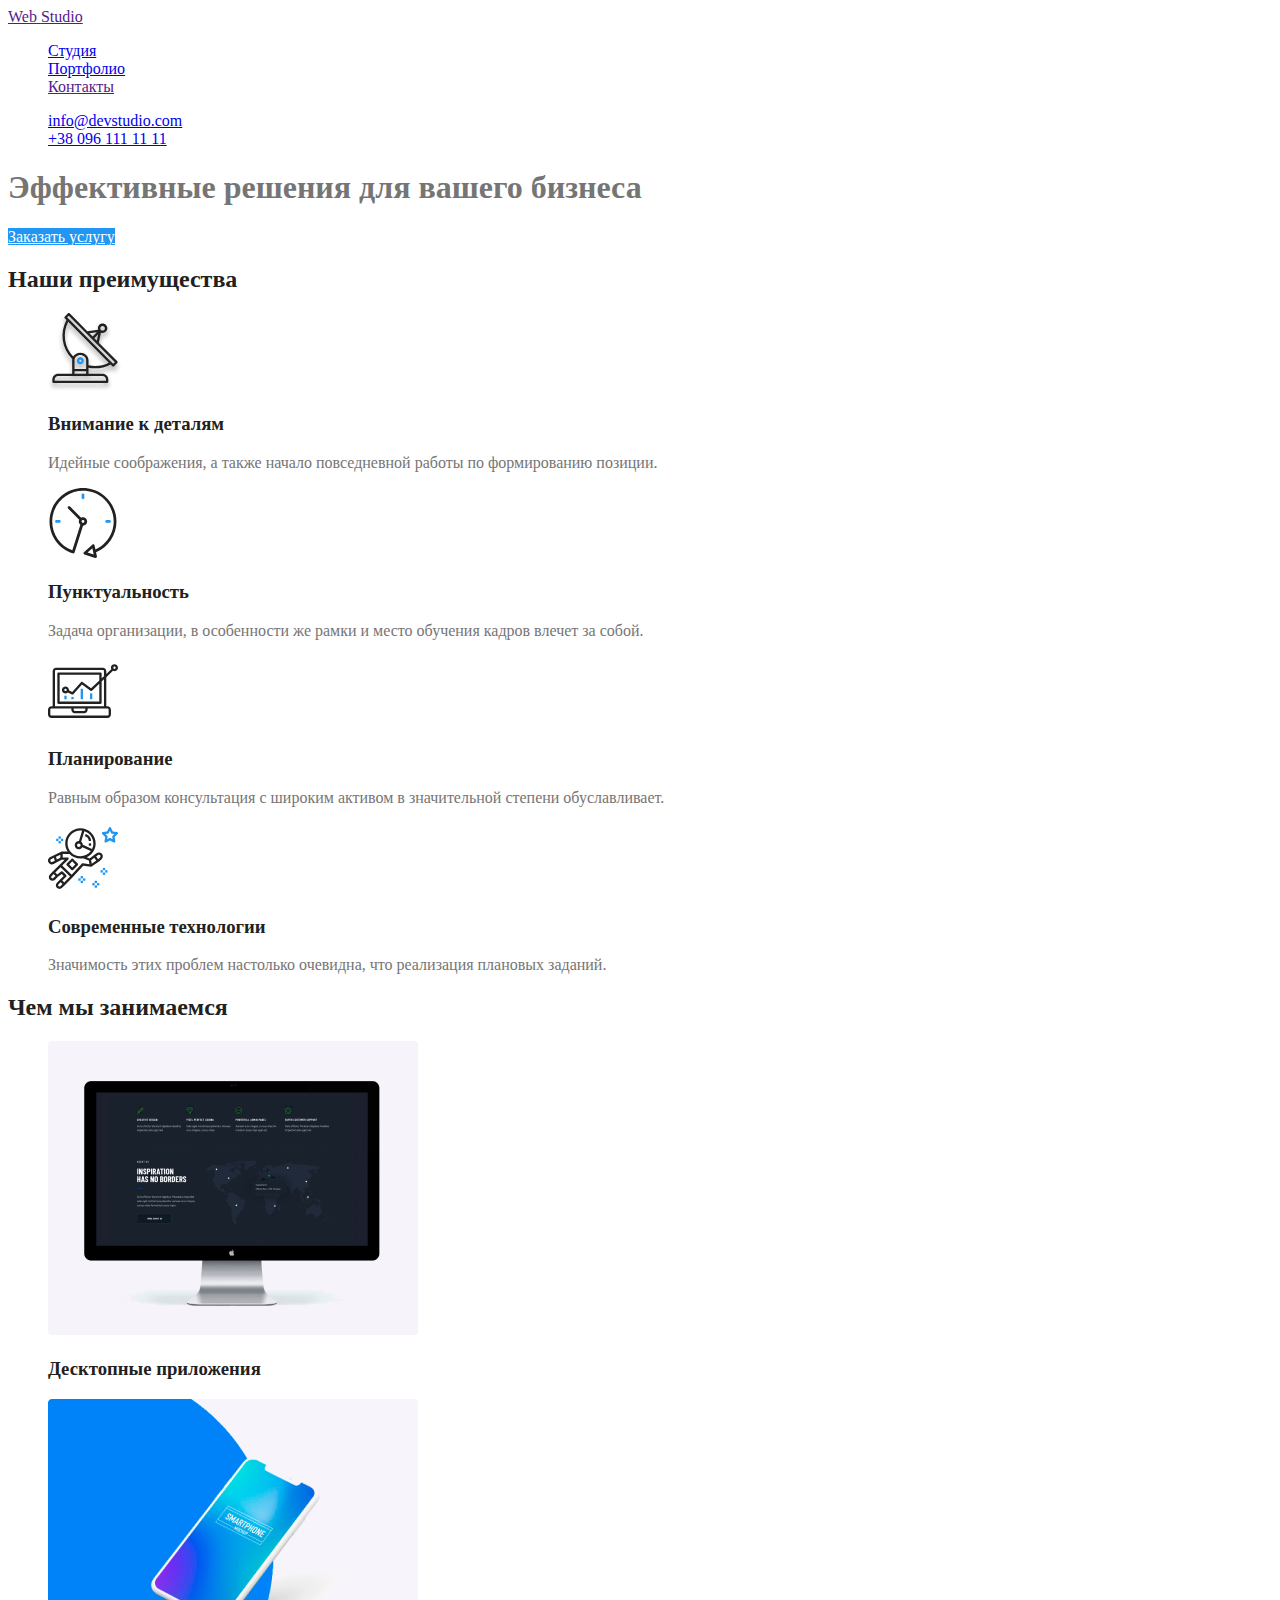
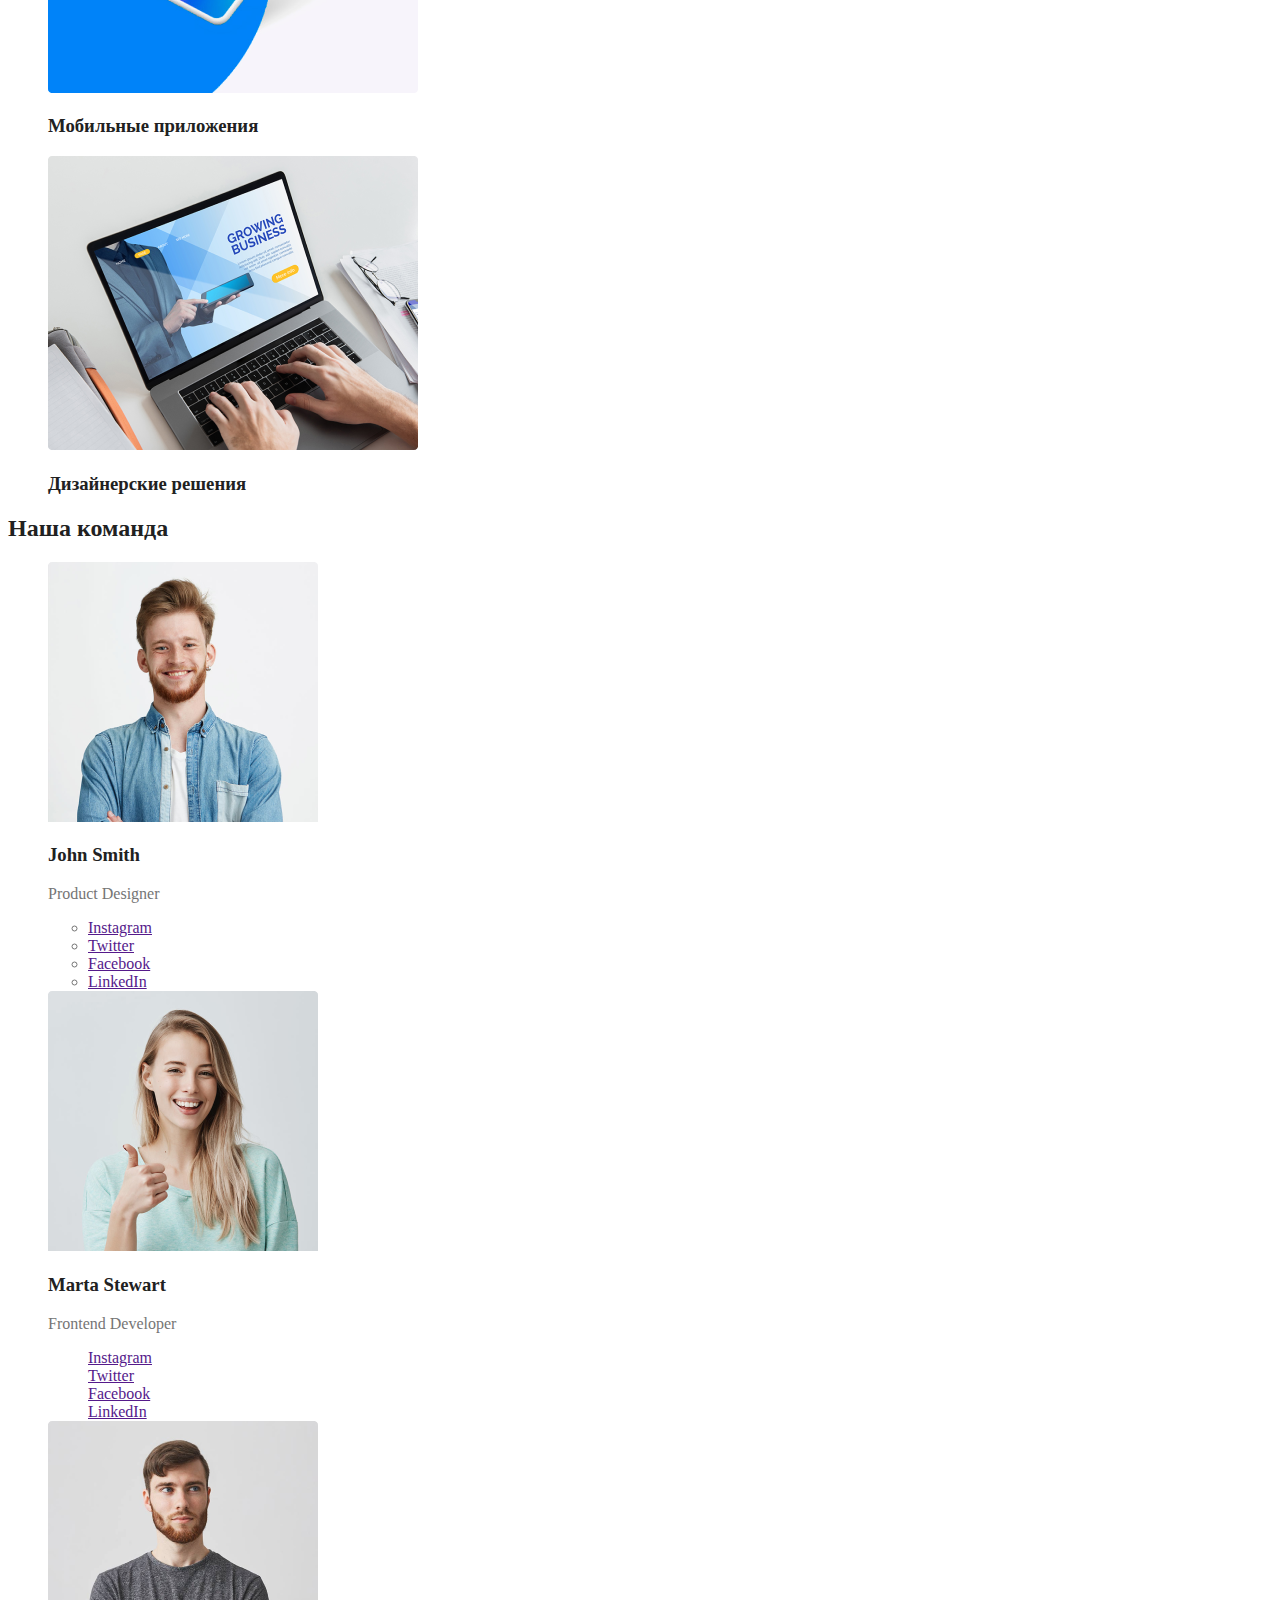
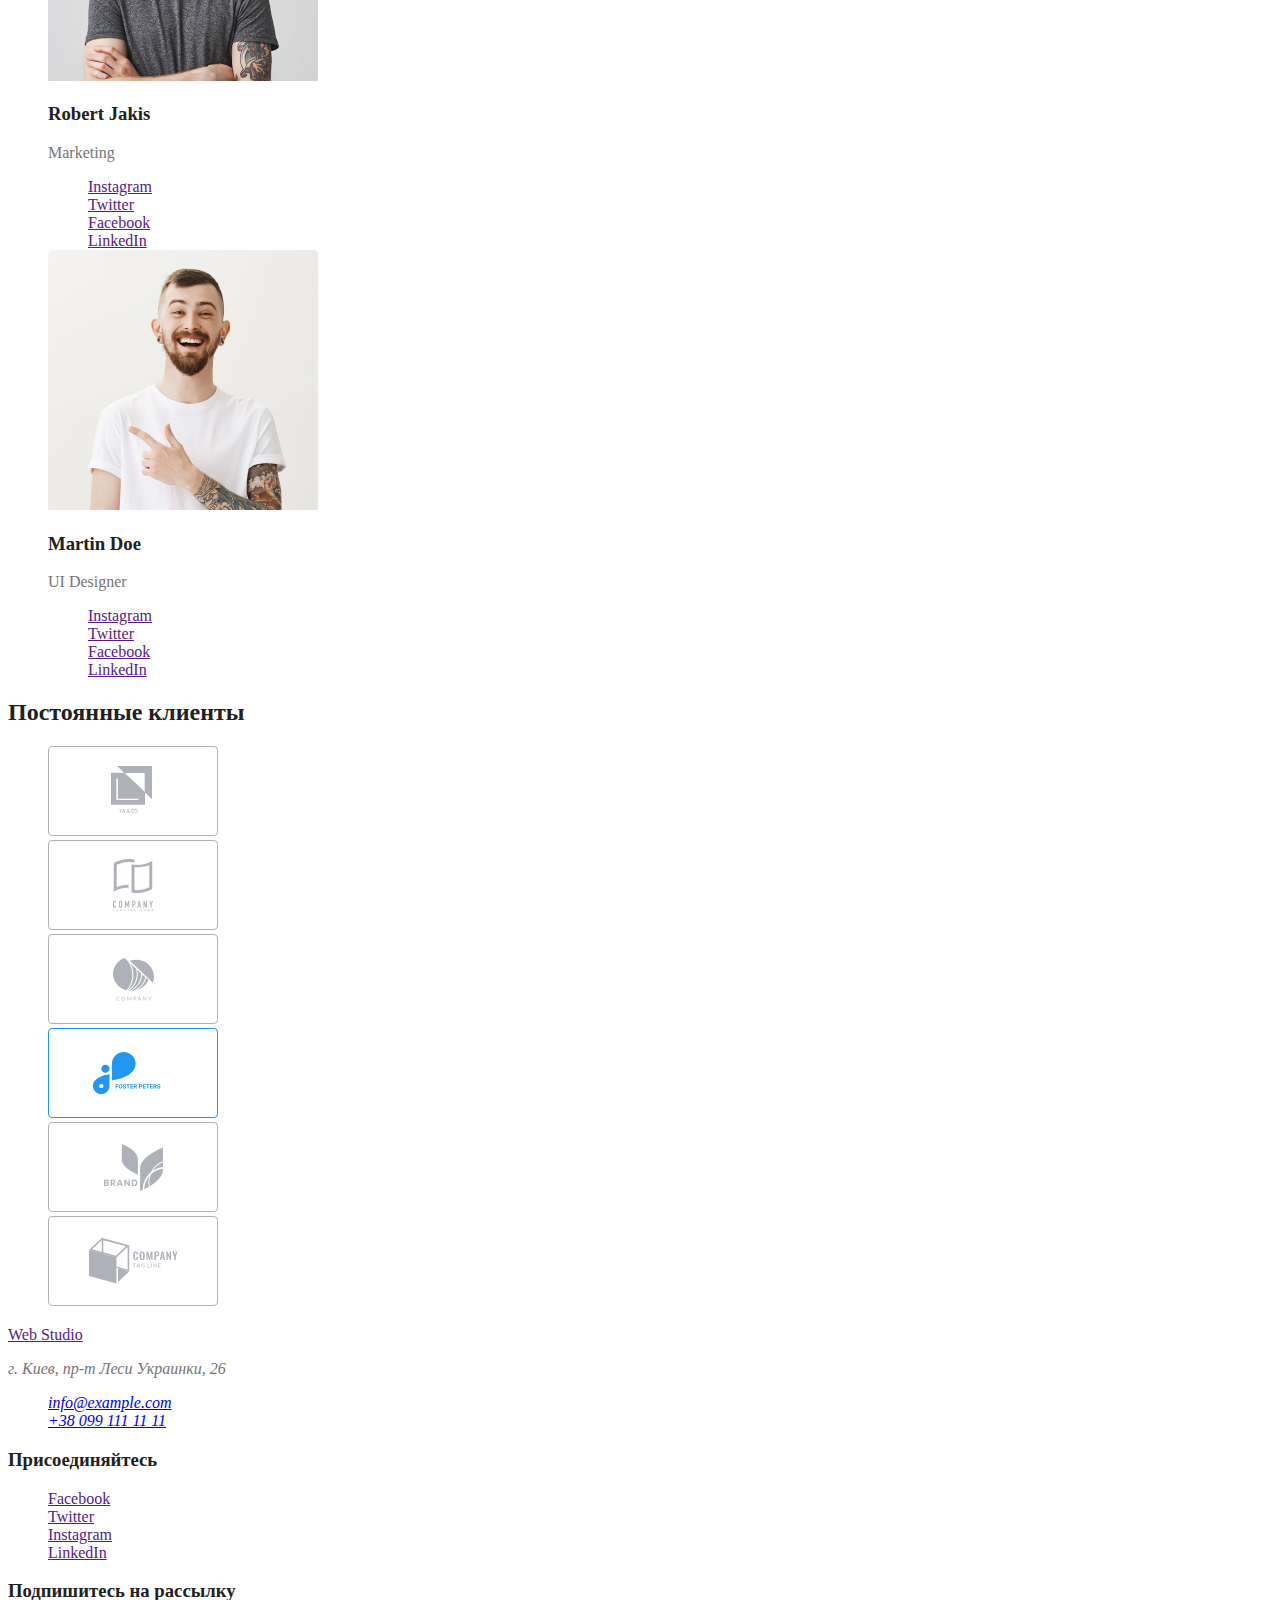
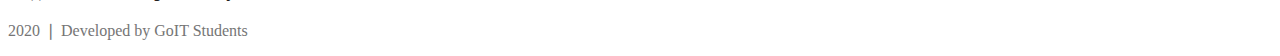
==== index.html @ 359885f5 "updated fonts file +bugs fixex" ====
<!DOCTYPE html>
<html lang="ru">
  <head>
    <meta charset="UTF-8" />
    <meta name="viewport" content="width=device-width, initial-scale=1.0" />
    <link
      href="https://fonts.googleapis.com/css2?family=Raleway:ital,wght@1,700&family=Roboto:wght@400;500;700;900&display=swap"
      rel="stylesheet"
    />
    <link rel="stylesheet" href="styles/styles.css" />
    <title>Web Studio</title>
  </head>
  <body>
    <header class="header">
      <nav>
        <a class="logo" href=""
          ><span class="logo-web">Web</span>
          <span class="logo-studio">Studio</span>
        </a>

        <ul class="site-nav list">
          <li>
            <a href="./index.html">Студия</a>
          </li>
          <li>
            <a href="./portfolio.html">Портфолио</a>
          </li>
          <li>
            <a href="">Контакты</a>
          </li>
        </ul>

        <ul class="contacts-nav list">
          <li><a href="mailto:info@devstudio.com">info@devstudio.com</a></li>
          <li><a href="tel:+380961111111">+38 096 111 11 11</a></li>
        </ul>
      </nav>
    </header>
    <main>
      <section class="hero">
        <h1 class="hero-title">Эффективные решения для вашего бизнеса</h1>
        <a class="button" href="">Заказать услугу</a>
      </section>
      <section class="section">
        <h2 class="section-title">Наши преимущества</h2>

        <ul class="list">
          <li>
            <a href=""><img src="./images/antenna1.svg" alt="Антенна" /></a>
            <h3 class="title">Внимание к деталям</h3>
            <p>
              Идейные соображения, а также начало повседневной работы по
              формированию позиции.
            </p>
          </li>
          <li>
            <a href=""><img src="./images/clock1.svg" alt="Часы" /></a>
            <h3 class="title">Пунктуальность</h3>
            <p>
              Задача организации, в особенности же рамки и место обучения кадров
              влечет за собой.
            </p>
          </li>
          <li>
            <a href=""><img src="./images/diagram.svg" alt="Диаграмма" /></a>
            <h3 class="title">Планирование</h3>
            <p>
              Равным образом консультация с широким активом в значительной
              степени обуславливает.
            </p>
          </li>
          <li>
            <a href=""><img src="./images/astronaut1.svg" alt="Вектор" /></a>
            <h3 class="title">Современные технологии</h3>
            <p>
              Значимость этих проблем настолько очевидна, что реализация
              плановых заданий.
            </p>
          </li>
        </ul>
      </section>
      <section class="section">
        <h2 class="section-title">Чем мы занимаемся</h2>
        <ul class="list">
          <li>
            <a href=""
              ><img
                width="370"
                height="294"
                src="./images/desktop.png"
                alt="Десктопные приложения"
            /></a>
            <h3 class="title">Десктопные приложения</h3>
          </li>
          <li>
            <a href=""
              ><img
                width="370"
                height="294"
                src="./images/mobile.png"
                alt="Мобильные приложения"
            /></a>
            <h3 class="title">Мобильные приложения</h3>
          </li>
          <li>
            <a href=""
              ><img
                width="370"
                height="294"
                src="./images/design-solutions.png"
                alt="Дизайнерские решения"
            /></a>
            <h3 class="title">Дизайнерские решения</h3>
          </li>
        </ul>
      </section>
      <section class="section">
        <h2 class="section-title">Наша команда</h2>
        <ul class="list">
          <li>
            <a href=""
              ><img
                width="270"
                height="260"
                src="./images/designer.png"
                alt="product designer"
            /></a>
            <h3 class="title">John Smith</h3>
            <p>Product Designer</p>
            <ul>
              <li><a href="">Instagram</a></li>
              <li><a href="">Twitter</a></li>
              <li><a href="">Facebook</a></li>
              <li><a href="">LinkedIn</a></li>
            </ul>
          </li>
          <li>
            <a href=""
              ><img
                width="270"
                height="260"
                src="./images/fe-developer.png"
                alt="Frontend Developer"
            /></a>
            <h3 class="title">Marta Stewart</h3>
            <p>Frontend Developer</p>
            <ul class="list">
              <li><a href="">Instagram</a></li>
              <li><a href="">Twitter</a></li>
              <li><a href="">Facebook</a></li>
              <li><a href="">LinkedIn</a></li>
            </ul>
          </li>
          <li>
            <a href=""
              ><img
                width="270"
                height="260"
                src="./images/marketer.png"
                alt="marketer"
            /></a>
            <h3 class="title">Robert Jakis</h3>
            <p>Marketing</p>
            <ul class="list">
              <li><a href="">Instagram</a></li>
              <li><a href="">Twitter</a></li>
              <li><a href="">Facebook</a></li>
              <li><a href="">LinkedIn</a></li>
            </ul>
          </li>
          <li>
            <a href=""
              ><img
                width="270"
                height="260"
                src="./images/ui-designer.png"
                alt="product designer"
            /></a>
            <h3 class="title">Martin Doe</h3>
            <p>UI Designer</p>
            <ul class="list">
              <li><a href="">Instagram</a></li>
              <li><a href="">Twitter</a></li>
              <li><a href="">Facebook</a></li>
              <li><a href="">LinkedIn</a></li>
            </ul>
          </li>
        </ul>
      </section>
      <section class="section">
        <h2 class="section-title">Постоянные клиенты</h2>
        <ul class="list">
          <li>
            <a href=""
              ><img src="./images/Client1.svg" alt="Логотип компании"
            /></a>
          </li>
          <li>
            <a href=""
              ><img src="./images/Client2.svg" alt="Логотип компании"
            /></a>
          </li>
          <li>
            <a href=""
              ><img src="./images/Client3.svg" alt="Логотип компании"
            /></a>
          </li>
          <li>
            <a href=""
              ><img src="./images/Client4.svg" alt="Логотип компании"
            /></a>
          </li>
          <li>
            <a href=""
              ><img src="./images/Client5.svg" alt="Логотип компании"
            /></a>
          </li>
          <li>
            <a href=""
              ><img src="./images/Client6.svg" alt="Логотип компании"
            /></a>
          </li>
        </ul>
      </section>
    </main>
    <footer>
      <div>
        <a class="logo" href=""
          ><span class="logo-web">Web</span>
          <span class="logo-studio">Studio</span>
        </a>

        <address>
          <p>г. Киев, пр-т Леси Украинки, 26</p>
          <ul class="contacts-nav list">
            <li><a href="mailto:info@example.com">info@example.com</a></li>
            <li><a href="tel:+380991111111">+38 099 111 11 11</a></li>
          </ul>
        </address>
      </div>
      <div>
        <h3 class="title">Присоединяйтесь</h3>
        <ul class="list site-nav">
          <li><a href="" aria-label="Ссылка на Facebook">Facebook</a></li>
          <li><a href="" aria-label="Ссылка на Twitter">Twitter</a></li>
          <li><a href="" aria-label="Ссылка на Instagram">Instagram</a></li>
          <li><a href="" aria-label="Ссылка на LinkedIn">LinkedIn</a></li>
        </ul>
      </div>
      <div>
        <h3 class="title">Подпишитесь на рассылку</h3>
      </div>
      <p class="signature">
        2020 &#10072; Developed by GoIT Students
      </p>
    </footer>
  </body>
</html>
---- styles/styles.css ----
:root {
  --primary-text-color: rgba(117, 117, 117);
  --title-text-color: rgb(33, 33, 33);
  --accent-color: #2196f3;
  --primary-white-color: #ffffff;
}

body {
  background-color: var(--primary-white-color);
  color: var(--primary-text-color);
}

.list {
  list-style: none;
}

.section-title {
  color: var(--title-text-color);
}

.title {
  color: var(--title-text-color);
}

.button {
  color: var(--primary-white-color);
  background-color: var(--accent-color);
}

.site-nav a:hover,
a:focus {
  color: var(--accent-color);
}

.contacts-nav a:hover,
a:focus {
  color: var(--accent-color);
}

button:hover,
:focus {
  color: var(--accent-color);
}
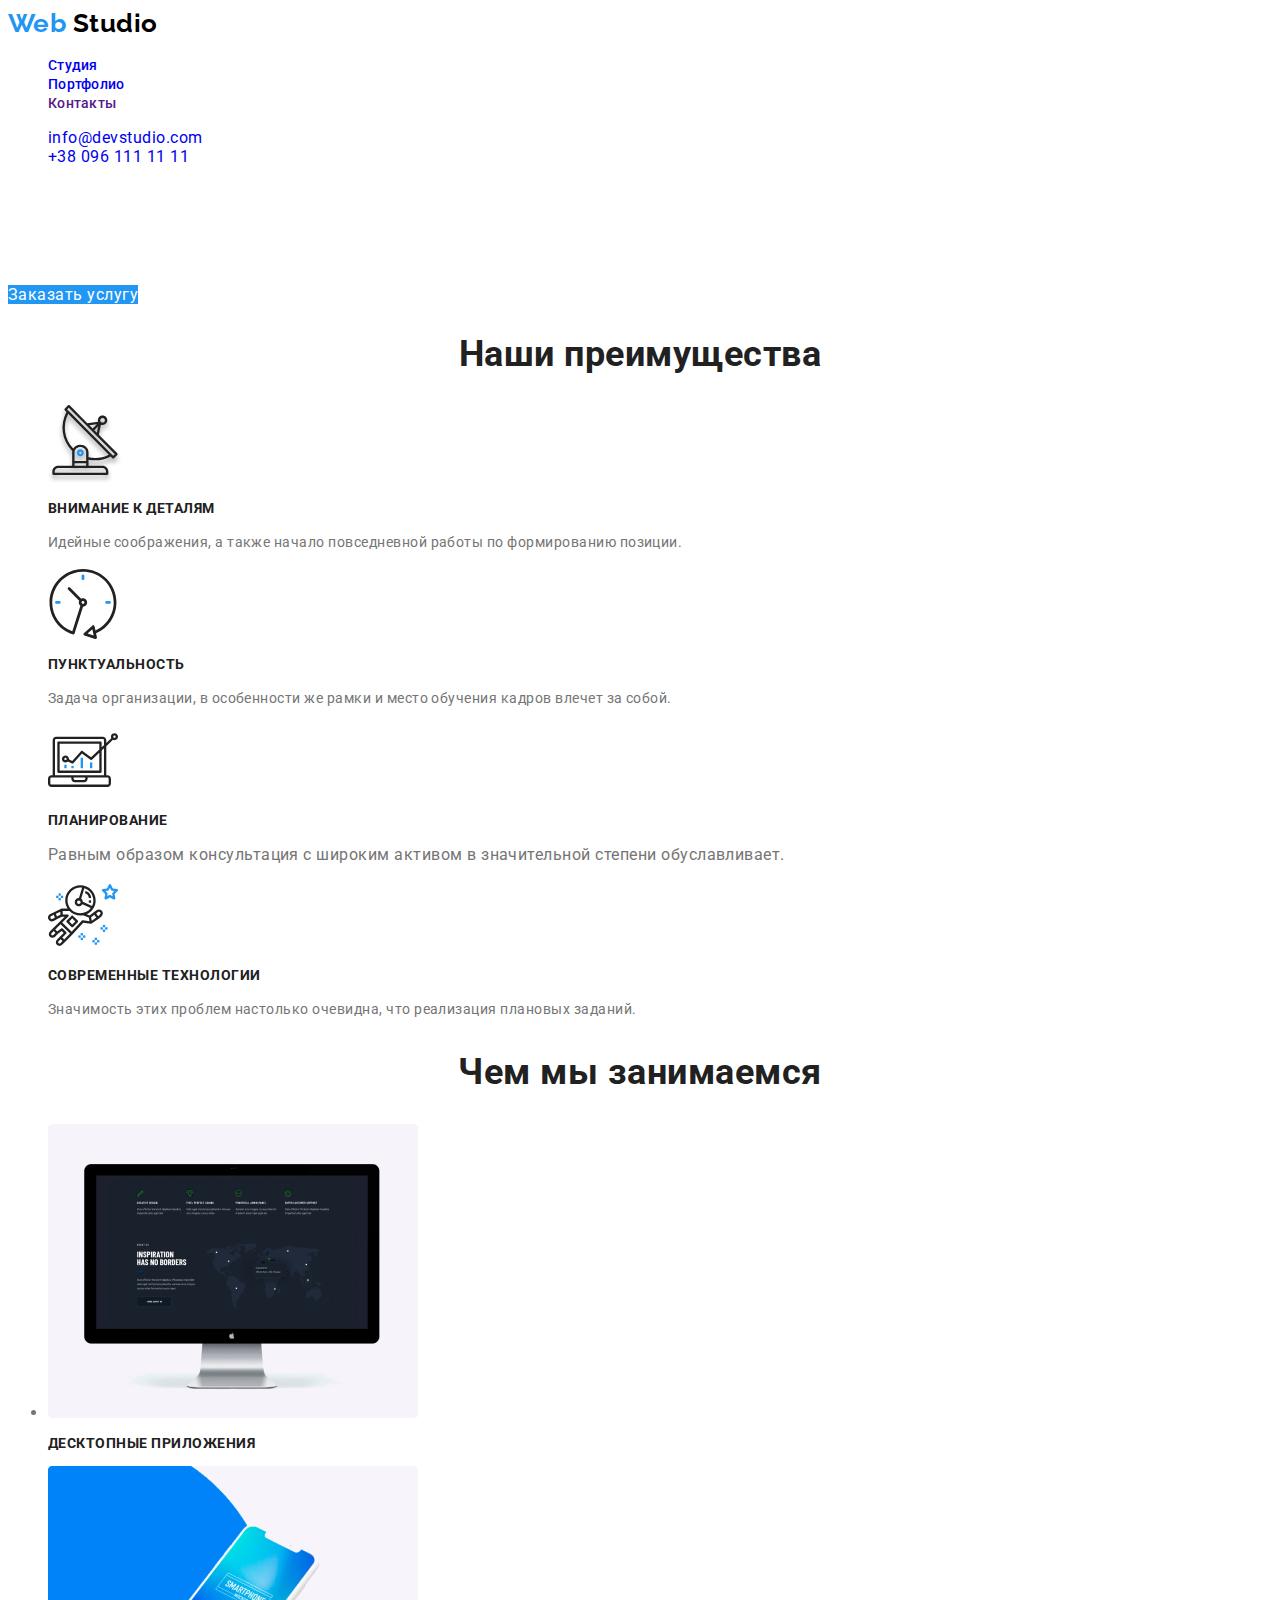
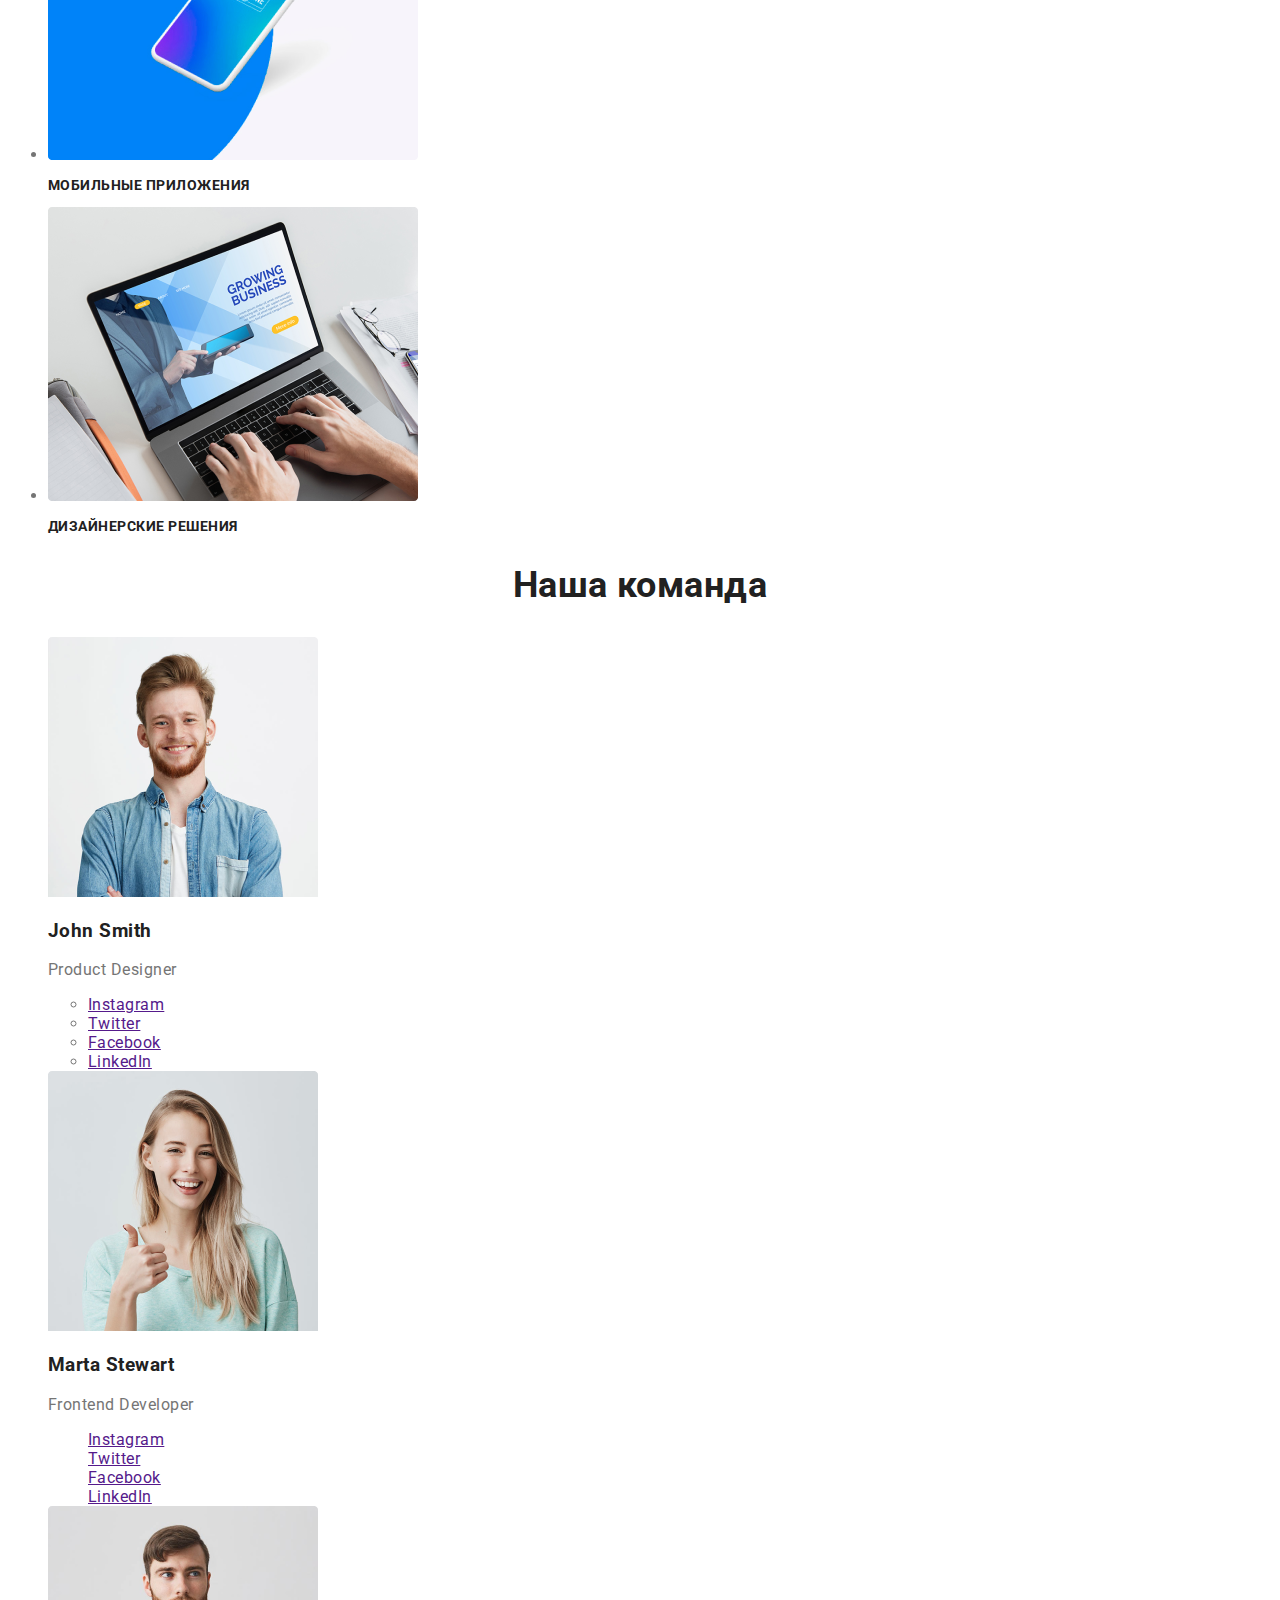
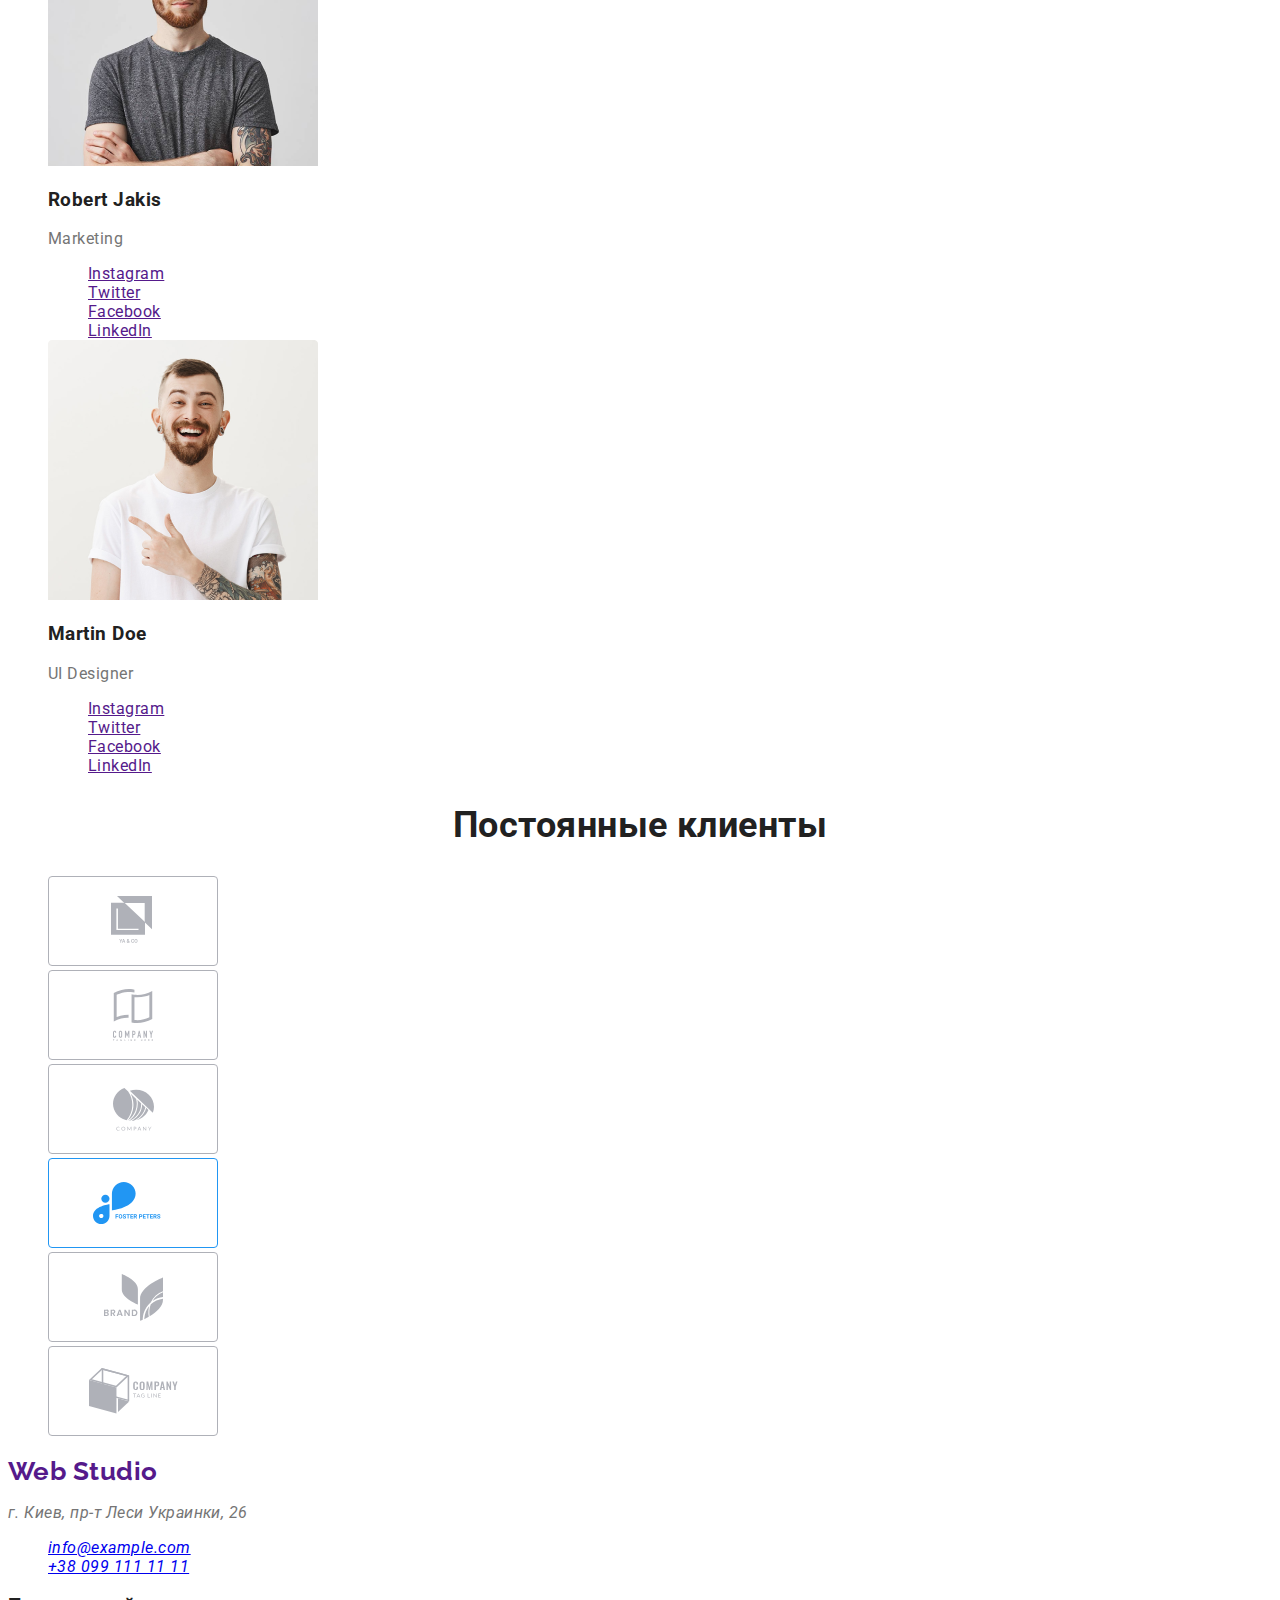
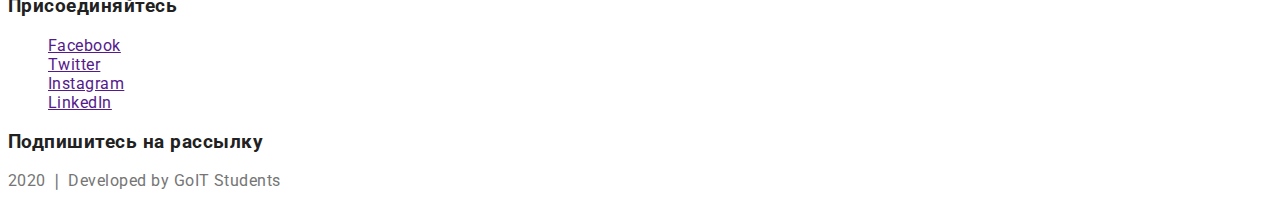
==== commit 04759bc1: "some fixes" ====
--- a/index.html
+++ b/index.html
@@ -14,41 +14,49 @@
     <header class="header">
       <nav>
         <a class="logo" href=""
-          ><span class="logo-web">Web</span>
-          <span class="logo-studio">Studio</span>
+          ><span class="logo header-web">Web</span>
+          <span class="logo header-studio">Studio</span>
         </a>
 
         <ul class="site-nav list">
           <li>
-            <a href="./index.html">Студия</a>
-          </li>
-          <li>
-            <a href="./portfolio.html">Портфолио</a>
-          </li>
-          <li>
-            <a href="">Контакты</a>
+            <a href="./index.html" class="link">Студия</a>
+          </li>
+          <li>
+            <a href="./portfolio.html" class="link">Портфолио</a>
+          </li>
+          <li>
+            <a href="" class="link">Контакты</a>
           </li>
         </ul>
 
         <ul class="contacts-nav list">
-          <li><a href="mailto:info@devstudio.com">info@devstudio.com</a></li>
-          <li><a href="tel:+380961111111">+38 096 111 11 11</a></li>
+          <li>
+            <a href="mailto:info@devstudio.com" class="link"
+              >info@devstudio.com</a
+            >
+          </li>
+          <li>
+            <a href="tel:+380961111111" class="link">+38 096 111 11 11</a>
+          </li>
         </ul>
       </nav>
     </header>
     <main>
       <section class="hero">
-        <h1 class="hero-title">Эффективные решения для вашего бизнеса</h1>
+        <h1 class="hero-title">
+          Эффективные решения для вашего бизнеса
+        </h1>
         <a class="button" href="">Заказать услугу</a>
       </section>
       <section class="section">
         <h2 class="section-title">Наши преимущества</h2>
 
-        <ul class="list">
+        <ul class="feature-list list">
           <li>
             <a href=""><img src="./images/antenna1.svg" alt="Антенна" /></a>
             <h3 class="title">Внимание к деталям</h3>
-            <p>
+            <p class="text">
               Идейные соображения, а также начало повседневной работы по
               формированию позиции.
             </p>
@@ -56,7 +64,7 @@
           <li>
             <a href=""><img src="./images/clock1.svg" alt="Часы" /></a>
             <h3 class="title">Пунктуальность</h3>
-            <p>
+            <p class="text">
               Задача организации, в особенности же рамки и место обучения кадров
               влечет за собой.
             </p>
@@ -72,7 +80,7 @@
           <li>
             <a href=""><img src="./images/astronaut1.svg" alt="Вектор" /></a>
             <h3 class="title">Современные технологии</h3>
-            <p>
+            <p class="text">
               Значимость этих проблем настолько очевидна, что реализация
               плановых заданий.
             </p>
@@ -81,9 +89,9 @@
       </section>
       <section class="section">
         <h2 class="section-title">Чем мы занимаемся</h2>
-        <ul class="list">
-          <li>
-            <a href=""
+        <ul class="wedo-list">
+          <li>
+            <a href="" class="link"
               ><img
                 width="370"
                 height="294"
@@ -93,7 +101,7 @@
             <h3 class="title">Десктопные приложения</h3>
           </li>
           <li>
-            <a href=""
+            <a href="" class="link"
               ><img
                 width="370"
                 height="294"
@@ -103,7 +111,7 @@
             <h3 class="title">Мобильные приложения</h3>
           </li>
           <li>
-            <a href=""
+            <a href="" class="link"
               ><img
                 width="370"
                 height="294"
@@ -118,7 +126,7 @@
         <h2 class="section-title">Наша команда</h2>
         <ul class="list">
           <li>
-            <a href=""
+            <a href="" class="link"
               ><img
                 width="270"
                 height="260"
@@ -128,10 +136,10 @@
             <h3 class="title">John Smith</h3>
             <p>Product Designer</p>
             <ul>
-              <li><a href="">Instagram</a></li>
-              <li><a href="">Twitter</a></li>
-              <li><a href="">Facebook</a></li>
-              <li><a href="">LinkedIn</a></li>
+              <li><a href="" class="link">Instagram</a></li>
+              <li><a href="" class="link">Twitter</a></li>
+              <li><a href="" class="link">Facebook</a></li>
+              <li><a href="" class="link">LinkedIn</a></li>
             </ul>
           </li>
           <li>
@@ -145,10 +153,10 @@
             <h3 class="title">Marta Stewart</h3>
             <p>Frontend Developer</p>
             <ul class="list">
-              <li><a href="">Instagram</a></li>
-              <li><a href="">Twitter</a></li>
-              <li><a href="">Facebook</a></li>
-              <li><a href="">LinkedIn</a></li>
+              <li><a href="" class="link">Instagram</a></li>
+              <li><a href="" class="link">Twitter</a></li>
+              <li><a href="" class="link">Facebook</a></li>
+              <li><a href="" class="link">LinkedIn</a></li>
             </ul>
           </li>
           <li>
@@ -162,10 +170,10 @@
             <h3 class="title">Robert Jakis</h3>
             <p>Marketing</p>
             <ul class="list">
-              <li><a href="">Instagram</a></li>
-              <li><a href="">Twitter</a></li>
-              <li><a href="">Facebook</a></li>
-              <li><a href="">LinkedIn</a></li>
+              <li><a href="" class="link">Instagram</a></li>
+              <li><a href="" class="link">Twitter</a></li>
+              <li><a href="" class="link">Facebook</a></li>
+              <li><a href="" class="link">LinkedIn</a></li>
             </ul>
           </li>
           <li>
@@ -179,10 +187,10 @@
             <h3 class="title">Martin Doe</h3>
             <p>UI Designer</p>
             <ul class="list">
-              <li><a href="">Instagram</a></li>
-              <li><a href="">Twitter</a></li>
-              <li><a href="">Facebook</a></li>
-              <li><a href="">LinkedIn</a></li>
+              <li><a href="" class="link">Instagram</a></li>
+              <li><a href="" class="link">Twitter</a></li>
+              <li><a href="" class="link">Facebook</a></li>
+              <li><a href="" class="link">LinkedIn</a></li>
             </ul>
           </li>
         </ul>
@@ -191,32 +199,32 @@
         <h2 class="section-title">Постоянные клиенты</h2>
         <ul class="list">
           <li>
-            <a href=""
+            <a href="" class="link"
               ><img src="./images/Client1.svg" alt="Логотип компании"
             /></a>
           </li>
           <li>
-            <a href=""
+            <a href="" class="link"
               ><img src="./images/Client2.svg" alt="Логотип компании"
             /></a>
           </li>
           <li>
-            <a href=""
+            <a href="" class="link"
               ><img src="./images/Client3.svg" alt="Логотип компании"
             /></a>
           </li>
           <li>
-            <a href=""
+            <a href="" class="link"
               ><img src="./images/Client4.svg" alt="Логотип компании"
             /></a>
           </li>
           <li>
-            <a href=""
+            <a href="" class="link"
               ><img src="./images/Client5.svg" alt="Логотип компании"
             /></a>
           </li>
           <li>
-            <a href=""
+            <a href="" class="link"
               ><img src="./images/Client6.svg" alt="Логотип компании"
             /></a>
           </li>
@@ -226,8 +234,8 @@
     <footer>
       <div>
         <a class="logo" href=""
-          ><span class="logo-web">Web</span>
-          <span class="logo-studio">Studio</span>
+          ><span class="logo web">Web</span>
+          <span class="logo studio">Studio</span>
         </a>
 
         <address>
--- a/styles/styles.css
+++ b/styles/styles.css
@@ -8,11 +8,31 @@
 body {
   background-color: var(--primary-white-color);
   color: var(--primary-text-color);
+  font-family: Roboto, sans-serif;
+  letter-spacing: 0.03em;
+}
+
+.logo {
+  font-family: Raleway;
+  font-weight: bold;
+  font-size: 26px;
+  line-height: 1.2;
+  text-decoration: none;
+}
+
+.header-web {
+  color: #2196f3;
+}
+
+.header-studio {
+  color: #000000;
 }
 
 .list {
   list-style: none;
 }
+
+/* .link, */
 
 .section-title {
   color: var(--title-text-color);
@@ -25,19 +45,76 @@
 .button {
   color: var(--primary-white-color);
   background-color: var(--accent-color);
+  text-decoration: none;
 }
 
-.site-nav a:hover,
-a:focus {
+.site-nav .link {
+  font-family: inherit;
+  font-weight: 500;
+  font-size: 14px;
+  line-height: 1.14;
+  letter-spacing: 0.02em;
+  text-decoration: none;
+}
+
+.site-nav .link:hover,
+.site-nav .link:focus {
   color: var(--accent-color);
 }
 
-.contacts-nav a:hover,
-a:focus {
+.contacts-nav .list {
+  font-weight: 500;
+  font-size: 14px;
+  line-height: 1.14;
+}
+
+.contacts-nav .link {
+  text-decoration: none;
+}
+
+.contacts-nav .link:hover,
+.conacts-nav .link:focus {
   color: var(--accent-color);
+}
+
+button {
+  font-family: inherit;
 }
 
 button:hover,
 :focus {
   color: var(--accent-color);
 }
+
+.hero-title {
+  font-weight: 900;
+  font-size: 44px;
+  line-height: 1.36;
+  text-align: center;
+  letter-spacing: 0.06em;
+  text-transform: uppercase;
+  color: var(--primary-white-color);
+}
+
+.section-title {
+  font-weight: 7000;
+  font-size: 36px;
+  line-height: 1.16;
+  text-align: center;
+  color: var(--title-text-color);
+}
+
+.feature-list .title,
+.wedo-list .title {
+  font-weight: 700;
+  font-size: 14px;
+  line-height: 1.14;
+  text-transform: uppercase;
+  color: var(--title-text-color);
+}
+
+.feature-list .text {
+  font-weight: 400;
+  font-size: 14px;
+  line-height: 1.71;
+}
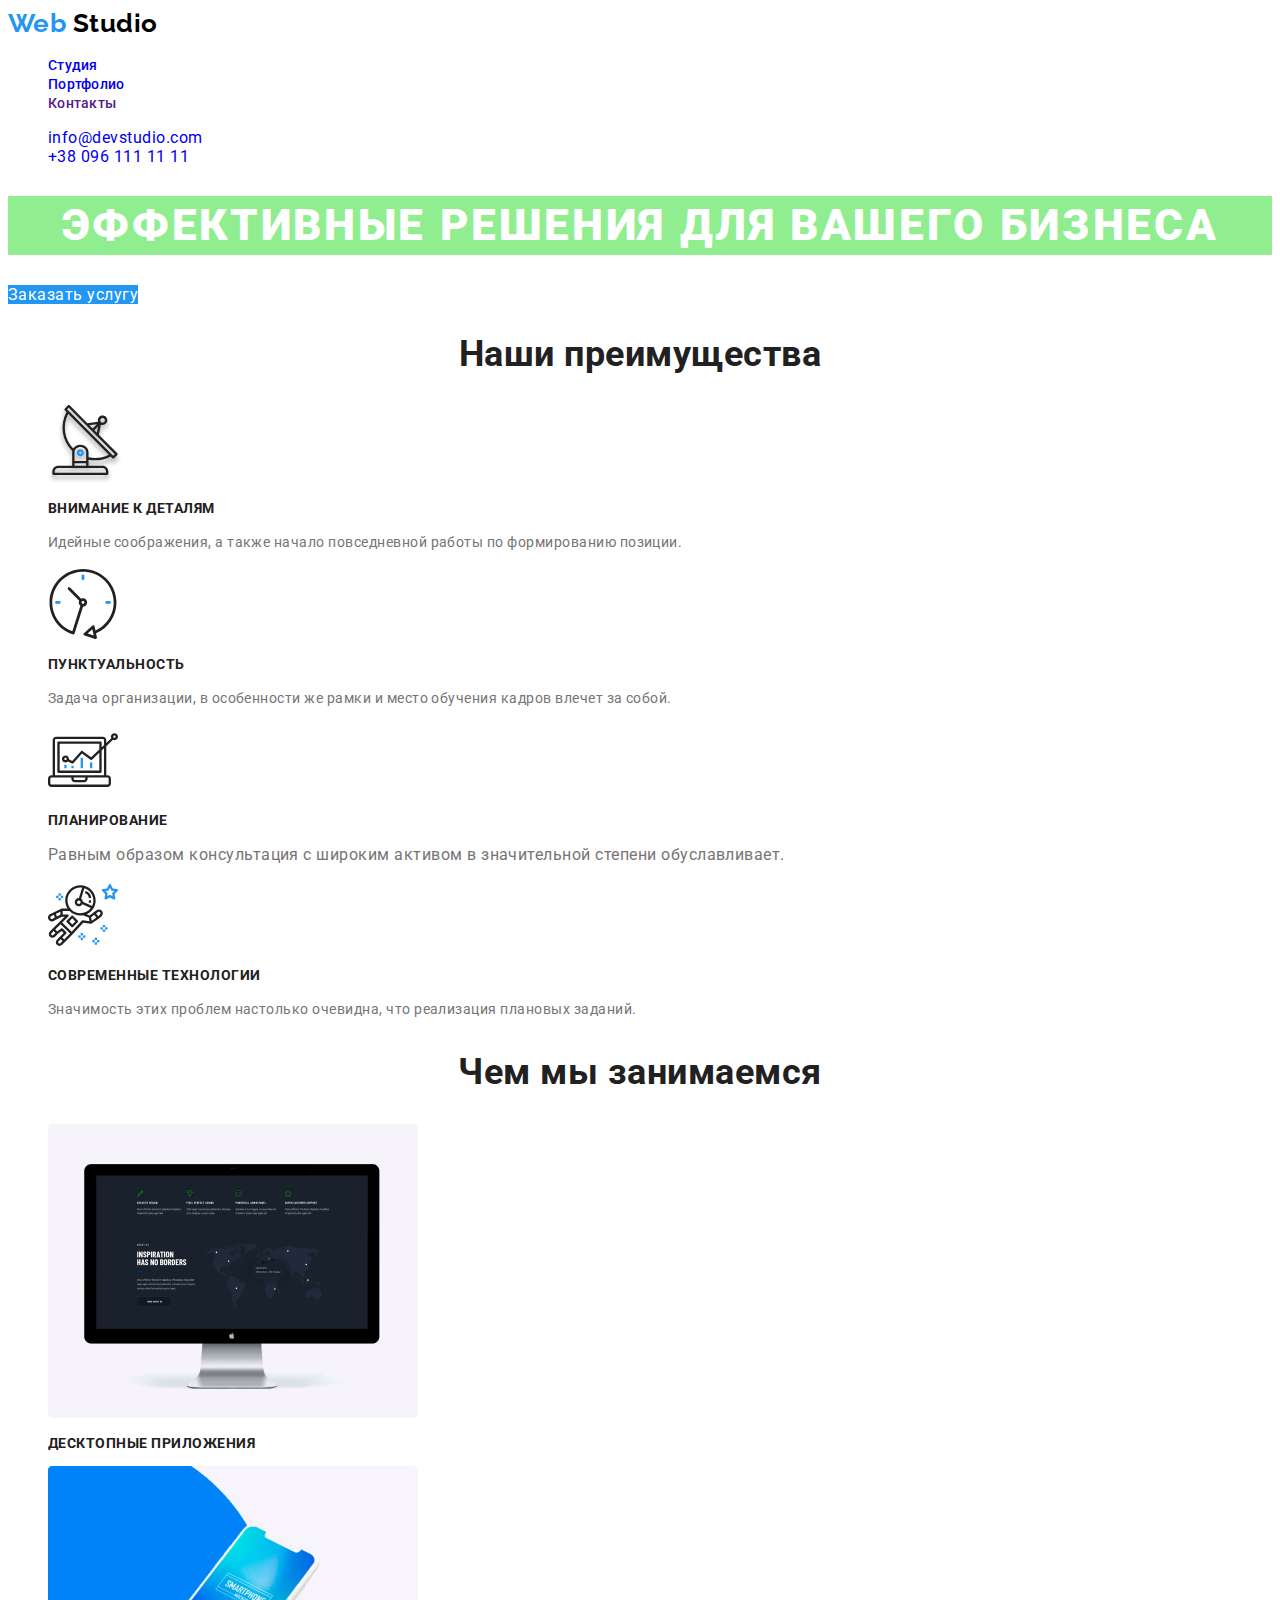
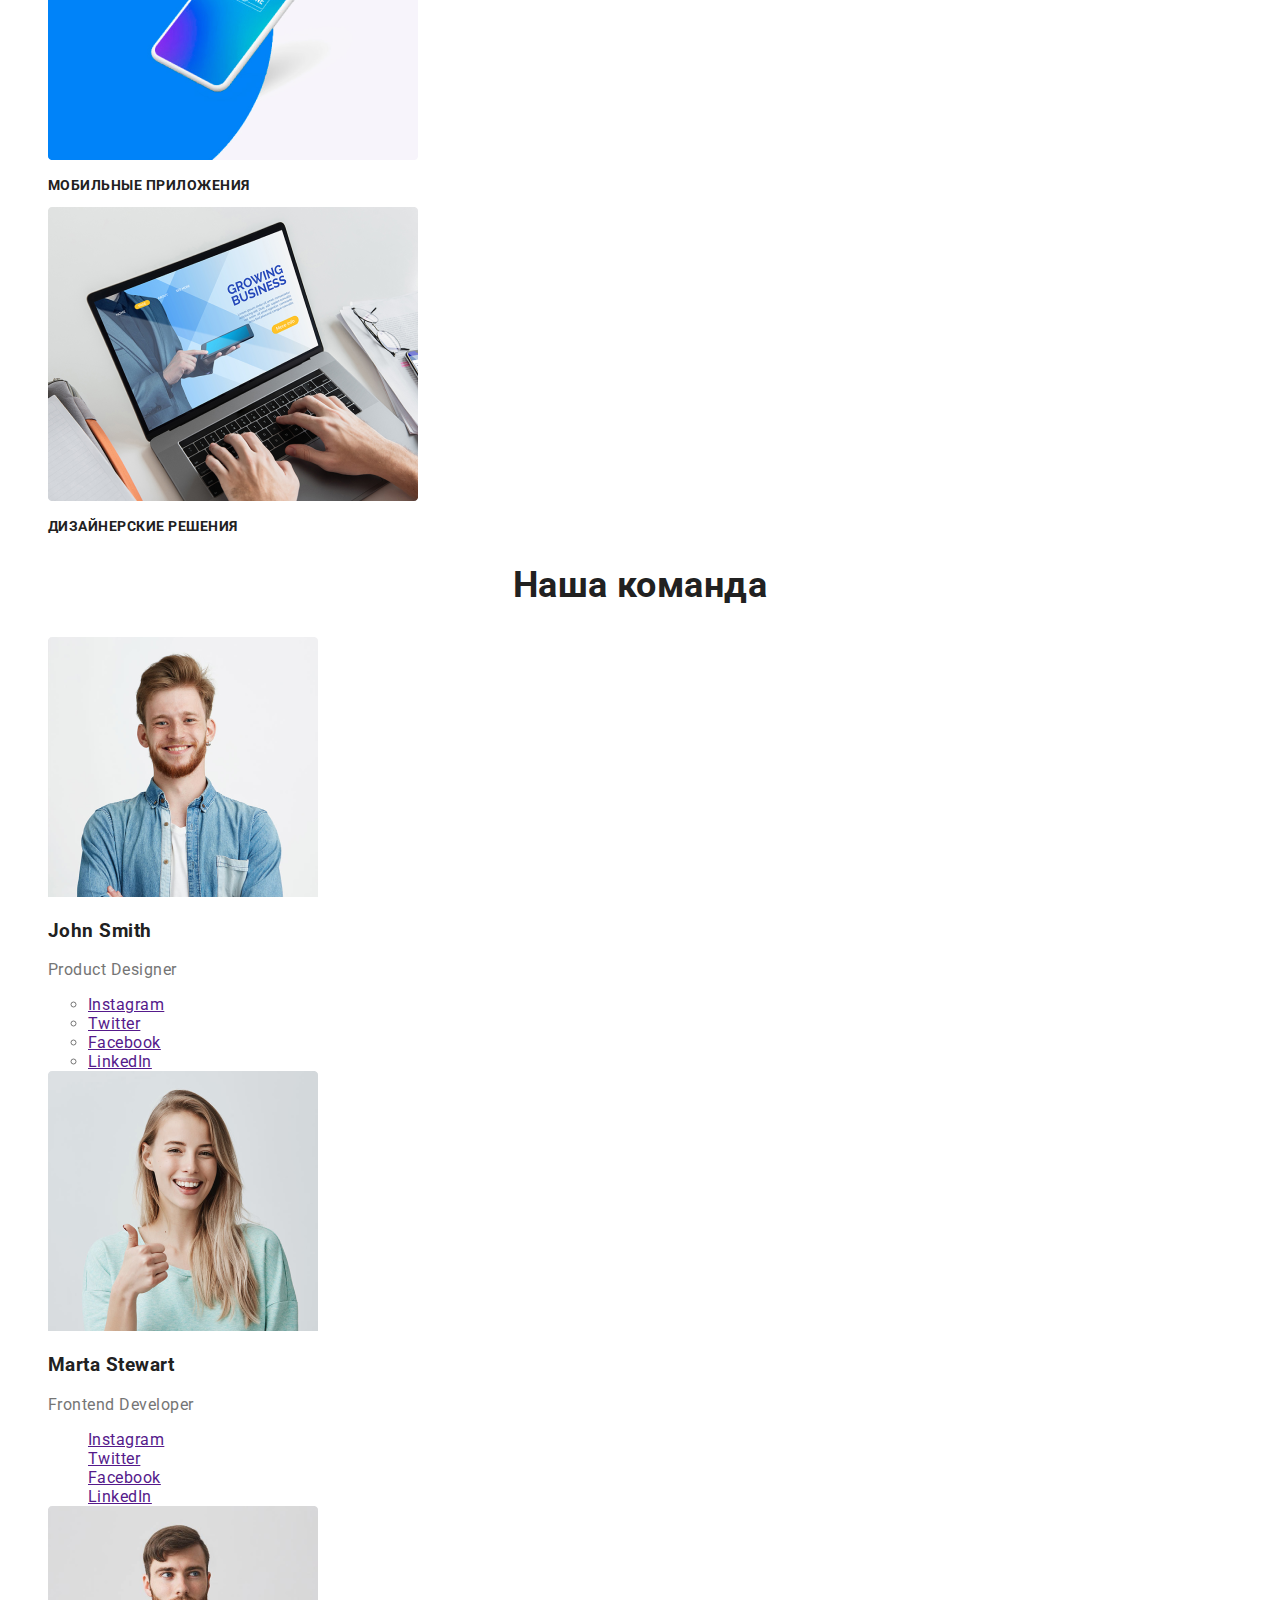
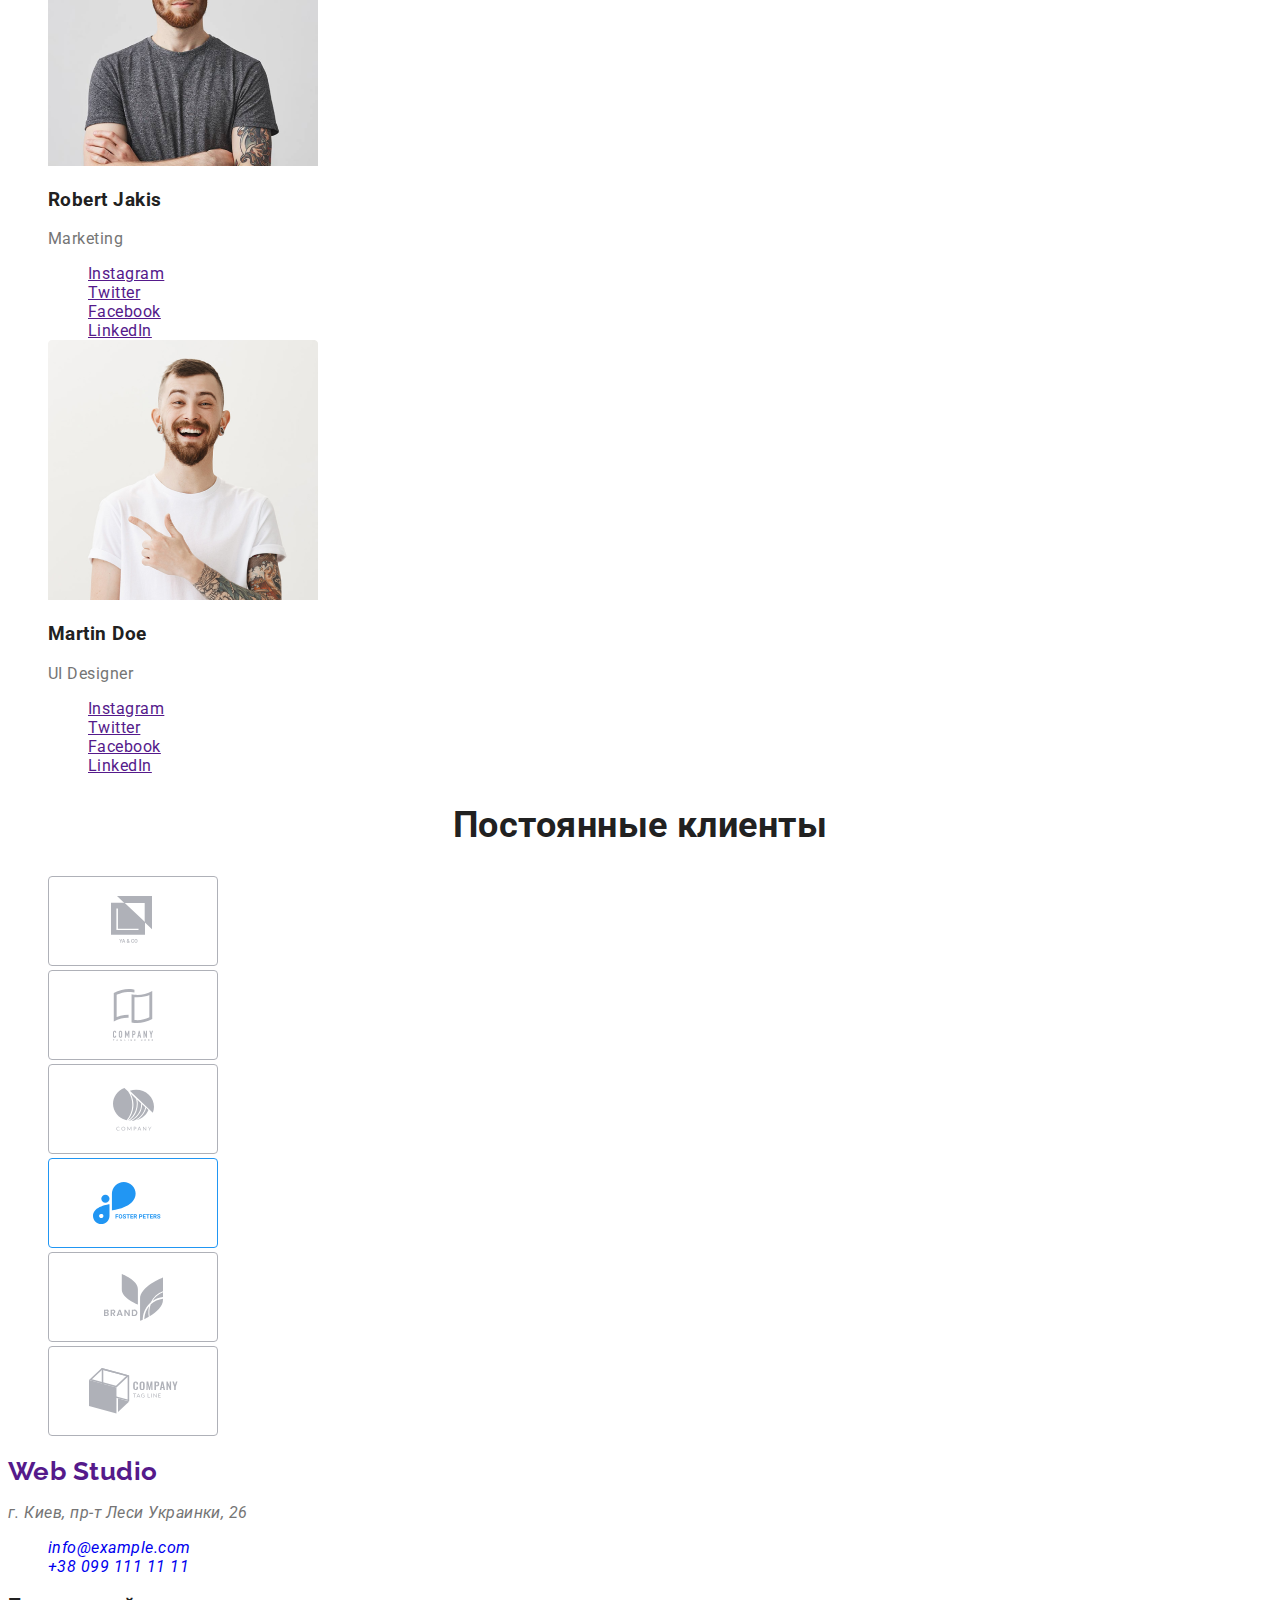
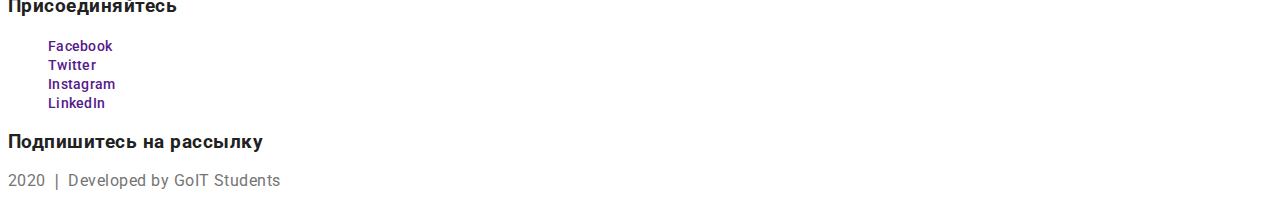
==== commit 92cc14f8: "Update index.html" ====
--- a/index.html
+++ b/index.html
@@ -4,7 +4,7 @@
     <meta charset="UTF-8" />
     <meta name="viewport" content="width=device-width, initial-scale=1.0" />
     <link
-      href="https://fonts.googleapis.com/css2?family=Raleway:ital,wght@1,700&family=Roboto:wght@400;500;700;900&display=swap"
+      href="https://fonts.googleapis.com/css2?family=Raleway:wght@1,700&family=Roboto:wght@400;500;700;900&display=swap"
       rel="stylesheet"
     />
     <link rel="stylesheet" href="styles/styles.css" />
@@ -89,7 +89,7 @@
       </section>
       <section class="section">
         <h2 class="section-title">Чем мы занимаемся</h2>
-        <ul class="wedo-list">
+        <ul class="wedo-list list">
           <li>
             <a href="" class="link"
               ><img
@@ -124,7 +124,7 @@
       </section>
       <section class="section">
         <h2 class="section-title">Наша команда</h2>
-        <ul class="list">
+        <ul class="team-list list">
           <li>
             <a href="" class="link"
               ><img
@@ -197,7 +197,7 @@
       </section>
       <section class="section">
         <h2 class="section-title">Постоянные клиенты</h2>
-        <ul class="list">
+        <ul class="clients-list list">
           <li>
             <a href="" class="link"
               ><img src="./images/Client1.svg" alt="Логотип компании"
@@ -241,18 +241,34 @@
         <address>
           <p>г. Киев, пр-т Леси Украинки, 26</p>
           <ul class="contacts-nav list">
-            <li><a href="mailto:info@example.com">info@example.com</a></li>
-            <li><a href="tel:+380991111111">+38 099 111 11 11</a></li>
+            <li>
+              <a href="mailto:info@example.com" class="link"
+                >info@example.com</a
+              >
+            </li>
+            <li>
+              <a href="tel:+380991111111" class="link">+38 099 111 11 11</a>
+            </li>
           </ul>
         </address>
       </div>
       <div>
         <h3 class="title">Присоединяйтесь</h3>
         <ul class="list site-nav">
-          <li><a href="" aria-label="Ссылка на Facebook">Facebook</a></li>
-          <li><a href="" aria-label="Ссылка на Twitter">Twitter</a></li>
-          <li><a href="" aria-label="Ссылка на Instagram">Instagram</a></li>
-          <li><a href="" aria-label="Ссылка на LinkedIn">LinkedIn</a></li>
+          <li>
+            <a href="" aria-label="Ссылка на Facebook" class="link">Facebook</a>
+          </li>
+          <li>
+            <a href="" aria-label="Ссылка на Twitter" class="link">Twitter</a>
+          </li>
+          <li>
+            <a href="" aria-label="Ссылка на Instagram" class="link"
+              >Instagram</a
+            >
+          </li>
+          <li>
+            <a href="" aria-label="Ссылка на LinkedIn" class="link">LinkedIn</a>
+          </li>
         </ul>
       </div>
       <div>
--- a/styles/styles.css
+++ b/styles/styles.css
@@ -94,6 +94,7 @@
   letter-spacing: 0.06em;
   text-transform: uppercase;
   color: var(--primary-white-color);
+  background-color: lightgreen;
 }
 
 .section-title {
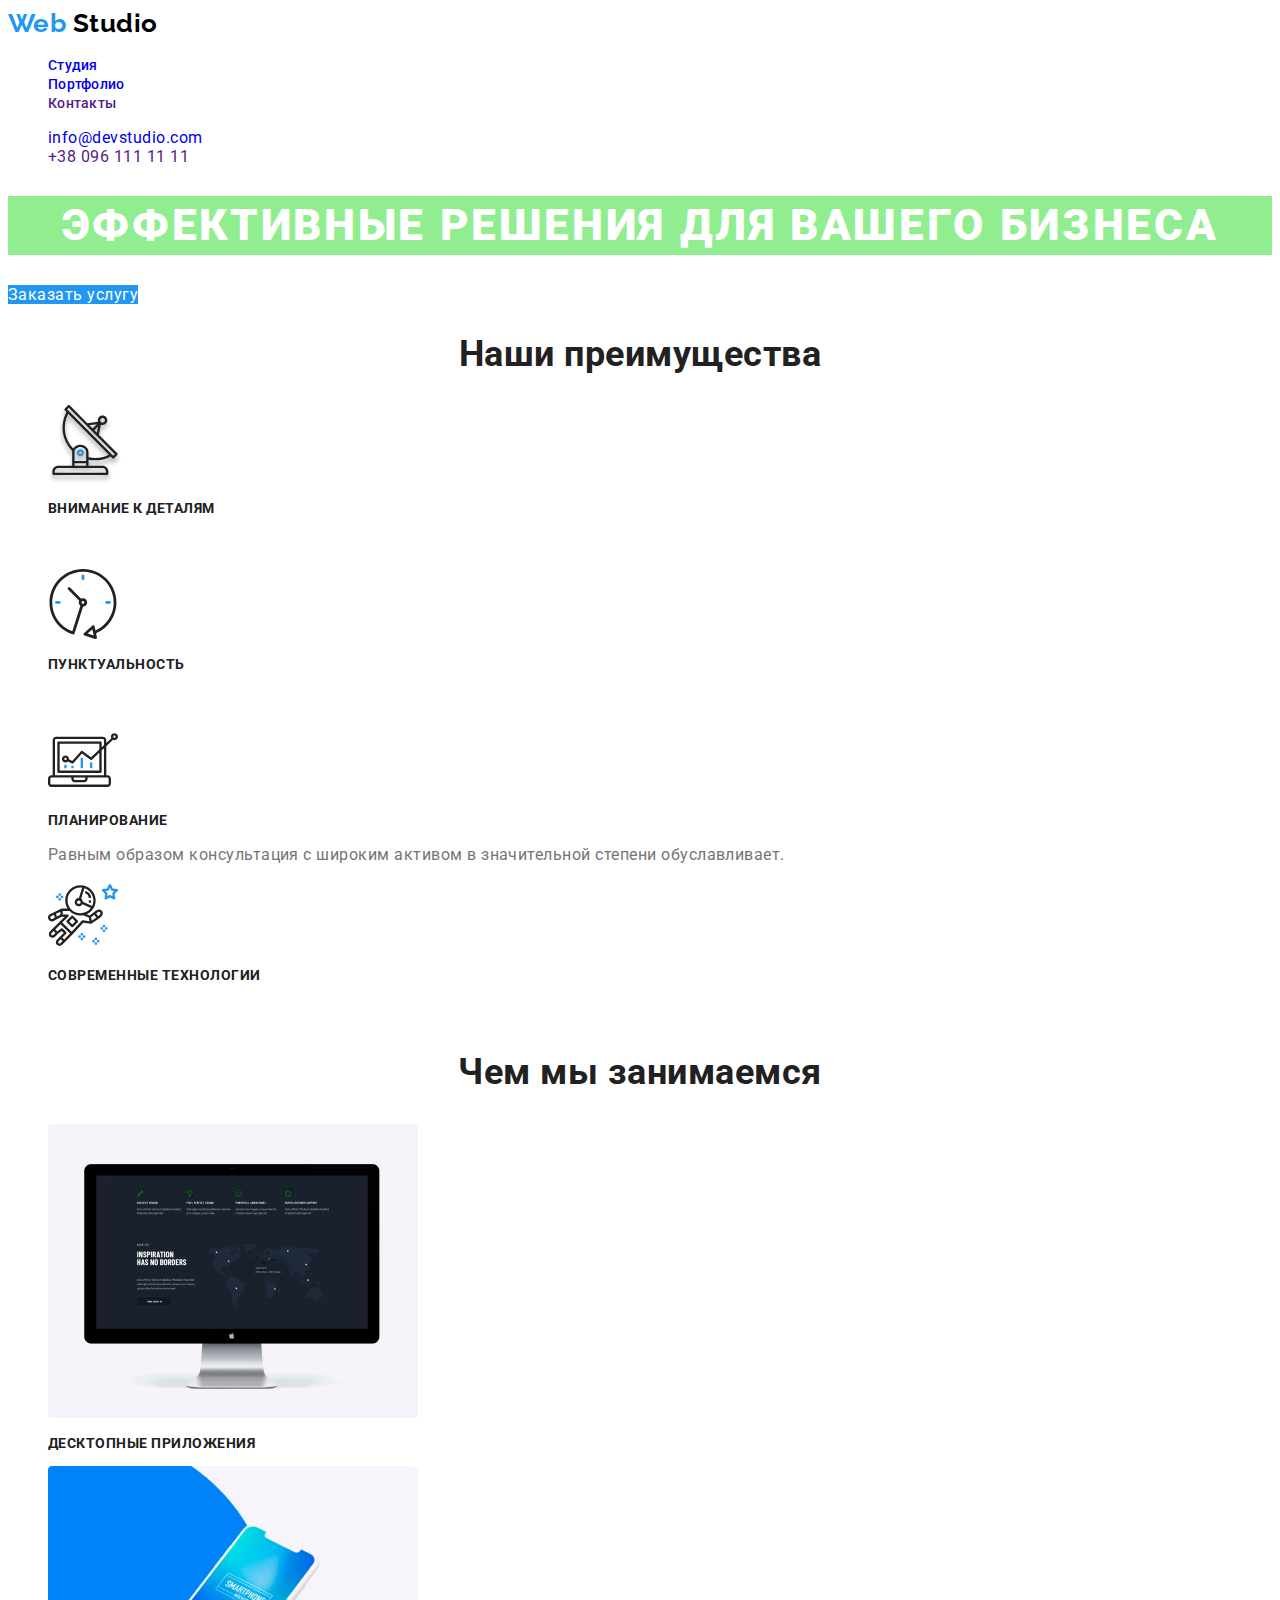
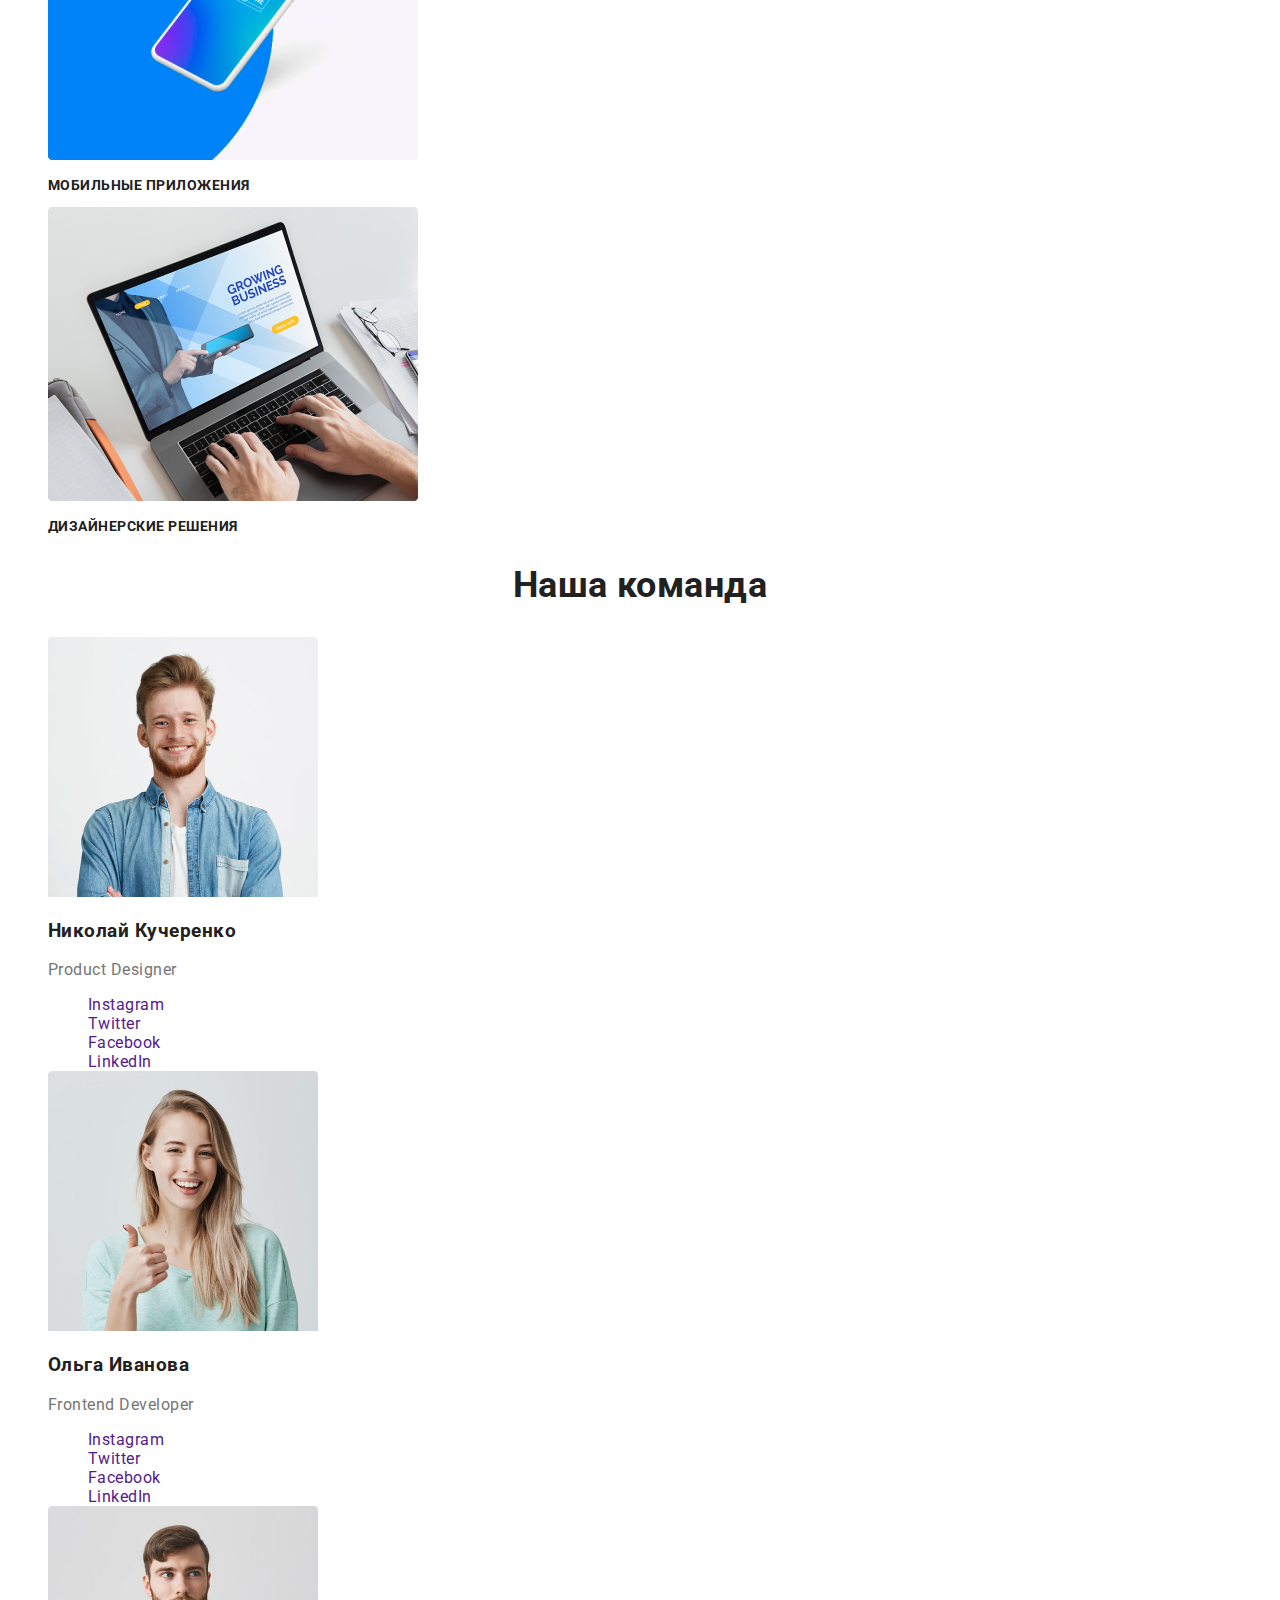
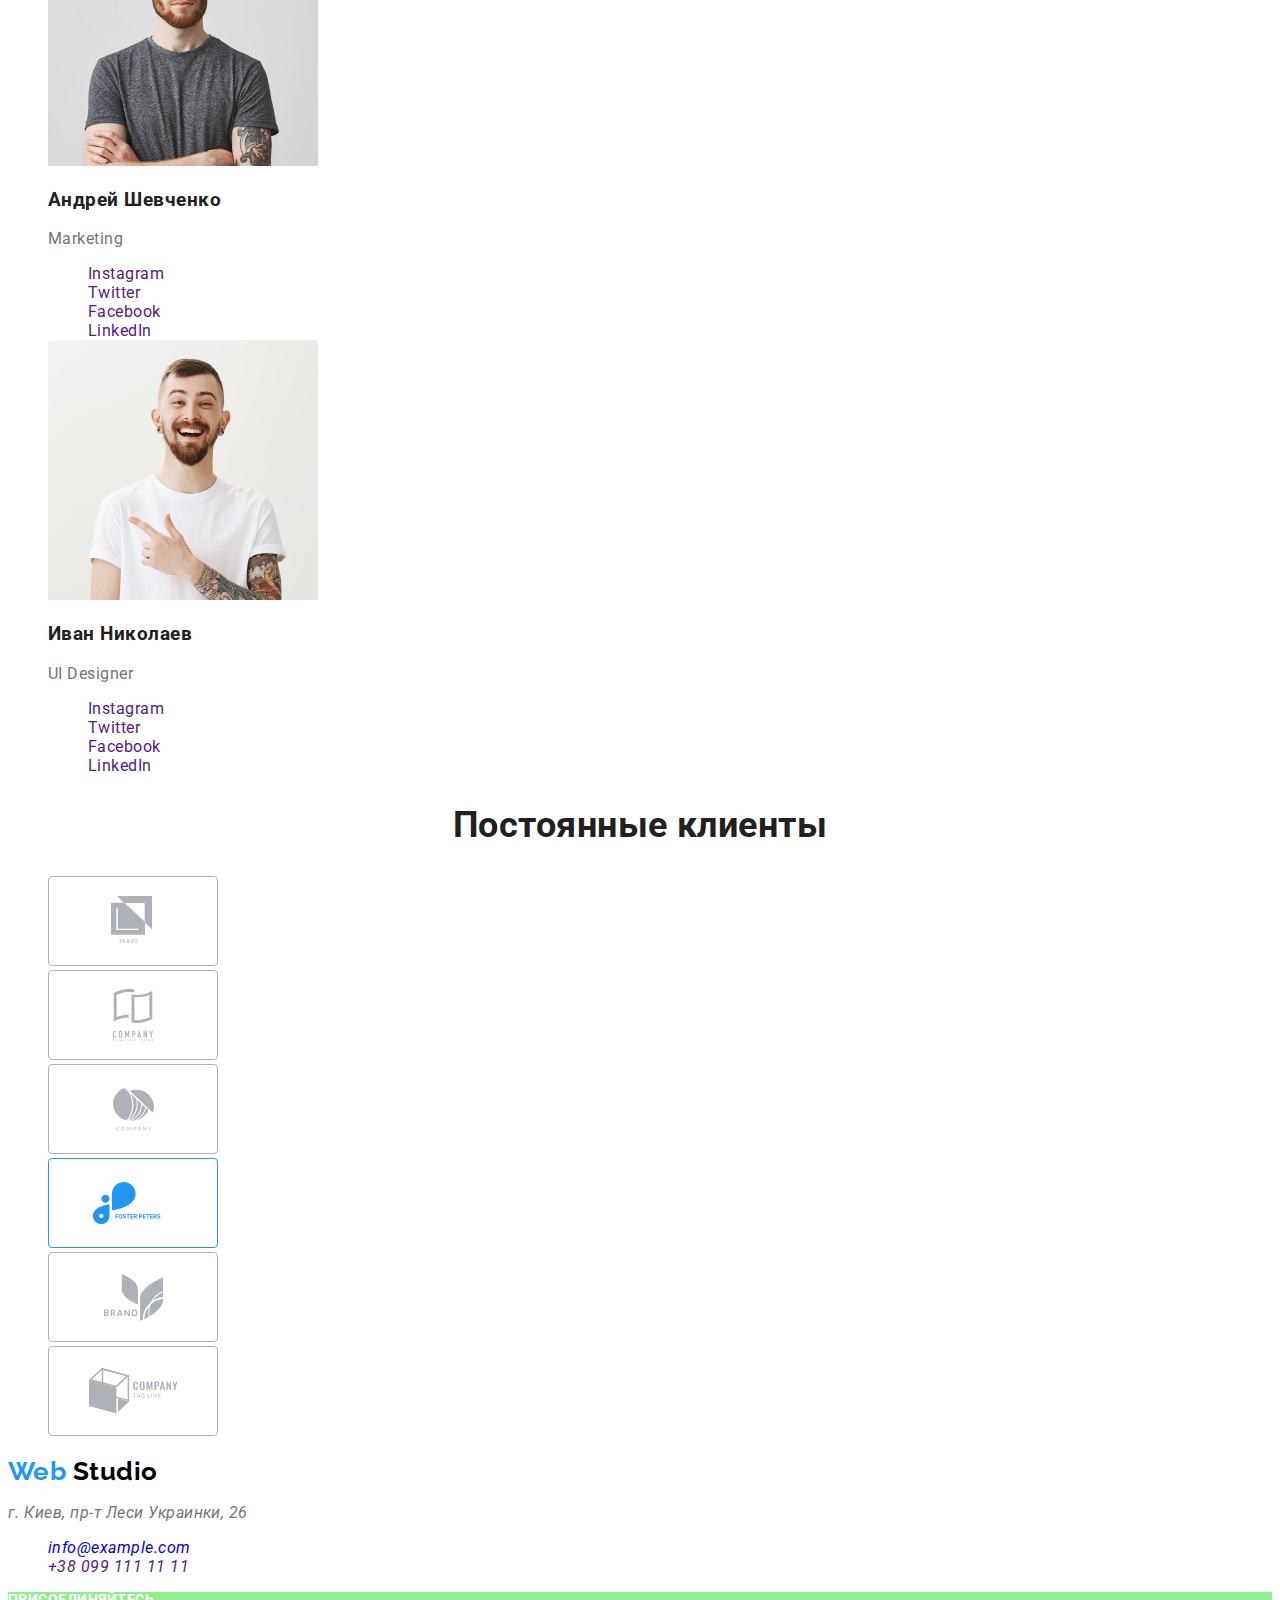
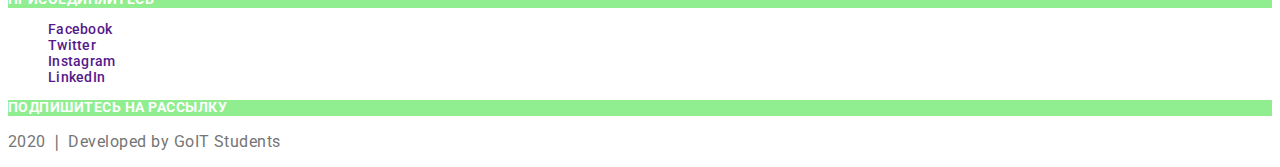
==== commit 7179015b: "fixed bugs added classes" ====
--- a/index.html
+++ b/index.html
@@ -37,7 +37,7 @@
             >
           </li>
           <li>
-            <a href="tel:+380961111111" class="link">+38 096 111 11 11</a>
+            <a href="" class="link tel">+38 096 111 11 11</a>
           </li>
         </ul>
       </nav>
@@ -133,9 +133,9 @@
                 src="./images/designer.png"
                 alt="product designer"
             /></a>
-            <h3 class="title">John Smith</h3>
+            <h3 class="title">Николай Кучеренко</h3>
             <p>Product Designer</p>
-            <ul>
+            <ul class="list">
               <li><a href="" class="link">Instagram</a></li>
               <li><a href="" class="link">Twitter</a></li>
               <li><a href="" class="link">Facebook</a></li>
@@ -150,7 +150,7 @@
                 src="./images/fe-developer.png"
                 alt="Frontend Developer"
             /></a>
-            <h3 class="title">Marta Stewart</h3>
+            <h3 class="title">Ольга Иванова</h3>
             <p>Frontend Developer</p>
             <ul class="list">
               <li><a href="" class="link">Instagram</a></li>
@@ -167,7 +167,7 @@
                 src="./images/marketer.png"
                 alt="marketer"
             /></a>
-            <h3 class="title">Robert Jakis</h3>
+            <h3 class="title">Андрей Шевченко</h3>
             <p>Marketing</p>
             <ul class="list">
               <li><a href="" class="link">Instagram</a></li>
@@ -184,7 +184,7 @@
                 src="./images/ui-designer.png"
                 alt="product designer"
             /></a>
-            <h3 class="title">Martin Doe</h3>
+            <h3 class="title">Иван Николаев</h3>
             <p>UI Designer</p>
             <ul class="list">
               <li><a href="" class="link">Instagram</a></li>
@@ -231,15 +231,15 @@
         </ul>
       </section>
     </main>
-    <footer>
+    <footer class="footer">
       <div>
         <a class="logo" href=""
-          ><span class="logo web">Web</span>
-          <span class="logo studio">Studio</span>
+          ><span class="logo header-web">Web</span>
+          <span class="logo header-studio">Studio</span>
         </a>
 
-        <address>
-          <p>г. Киев, пр-т Леси Украинки, 26</p>
+        <address class="address">
+          <p class="text">г. Киев, пр-т Леси Украинки, 26</p>
           <ul class="contacts-nav list">
             <li>
               <a href="mailto:info@example.com" class="link"
@@ -247,12 +247,12 @@
               >
             </li>
             <li>
-              <a href="tel:+380991111111" class="link">+38 099 111 11 11</a>
+              <a href="" class="link">+38 099 111 11 11</a>
             </li>
           </ul>
         </address>
       </div>
-      <div>
+      <div class="contacts-nav">
         <h3 class="title">Присоединяйтесь</h3>
         <ul class="list site-nav">
           <li>
@@ -271,7 +271,7 @@
           </li>
         </ul>
       </div>
-      <div>
+      <div class="contacts-nav">
         <h3 class="title">Подпишитесь на рассылку</h3>
       </div>
       <p class="signature">
--- a/styles/styles.css
+++ b/styles/styles.css
@@ -32,7 +32,9 @@
   list-style: none;
 }
 
-/* .link, */
+.team-list .link {
+  text-decoration: none;
+}
 
 .section-title {
   color: var(--title-text-color);
@@ -77,6 +79,26 @@
   color: var(--accent-color);
 }
 
+.works-list .link {
+  text-decoration: none;
+}
+
+.works-list.link:hover,
+.works-list.link:focus {
+  color: var(--accent-color);
+}
+
+.works-list .text {
+  font-size: 16px;
+  line-height: 1.8;
+}
+
+.text-hover {
+  font-weight: 400;
+  font-size: 18px;
+  line-height: 1.5;
+}
+
 button {
   font-family: inherit;
 }
@@ -114,8 +136,24 @@
   color: var(--title-text-color);
 }
 
+.contacts-nav .title {
+  font-weight: 700;
+  font-size: 14px;
+  line-height: 1.14;
+  text-transform: uppercase;
+  color: var(--primary-white-color);
+  background-color: lightgreen;
+}
+
 .feature-list .text {
   font-weight: 400;
   font-size: 14px;
   line-height: 1.71;
+  color: var(--primary-white-color);
 }
+
+.works-list .title {
+  font-weight: 700;
+  font-size: 18px;
+  line-height: 2;
+}
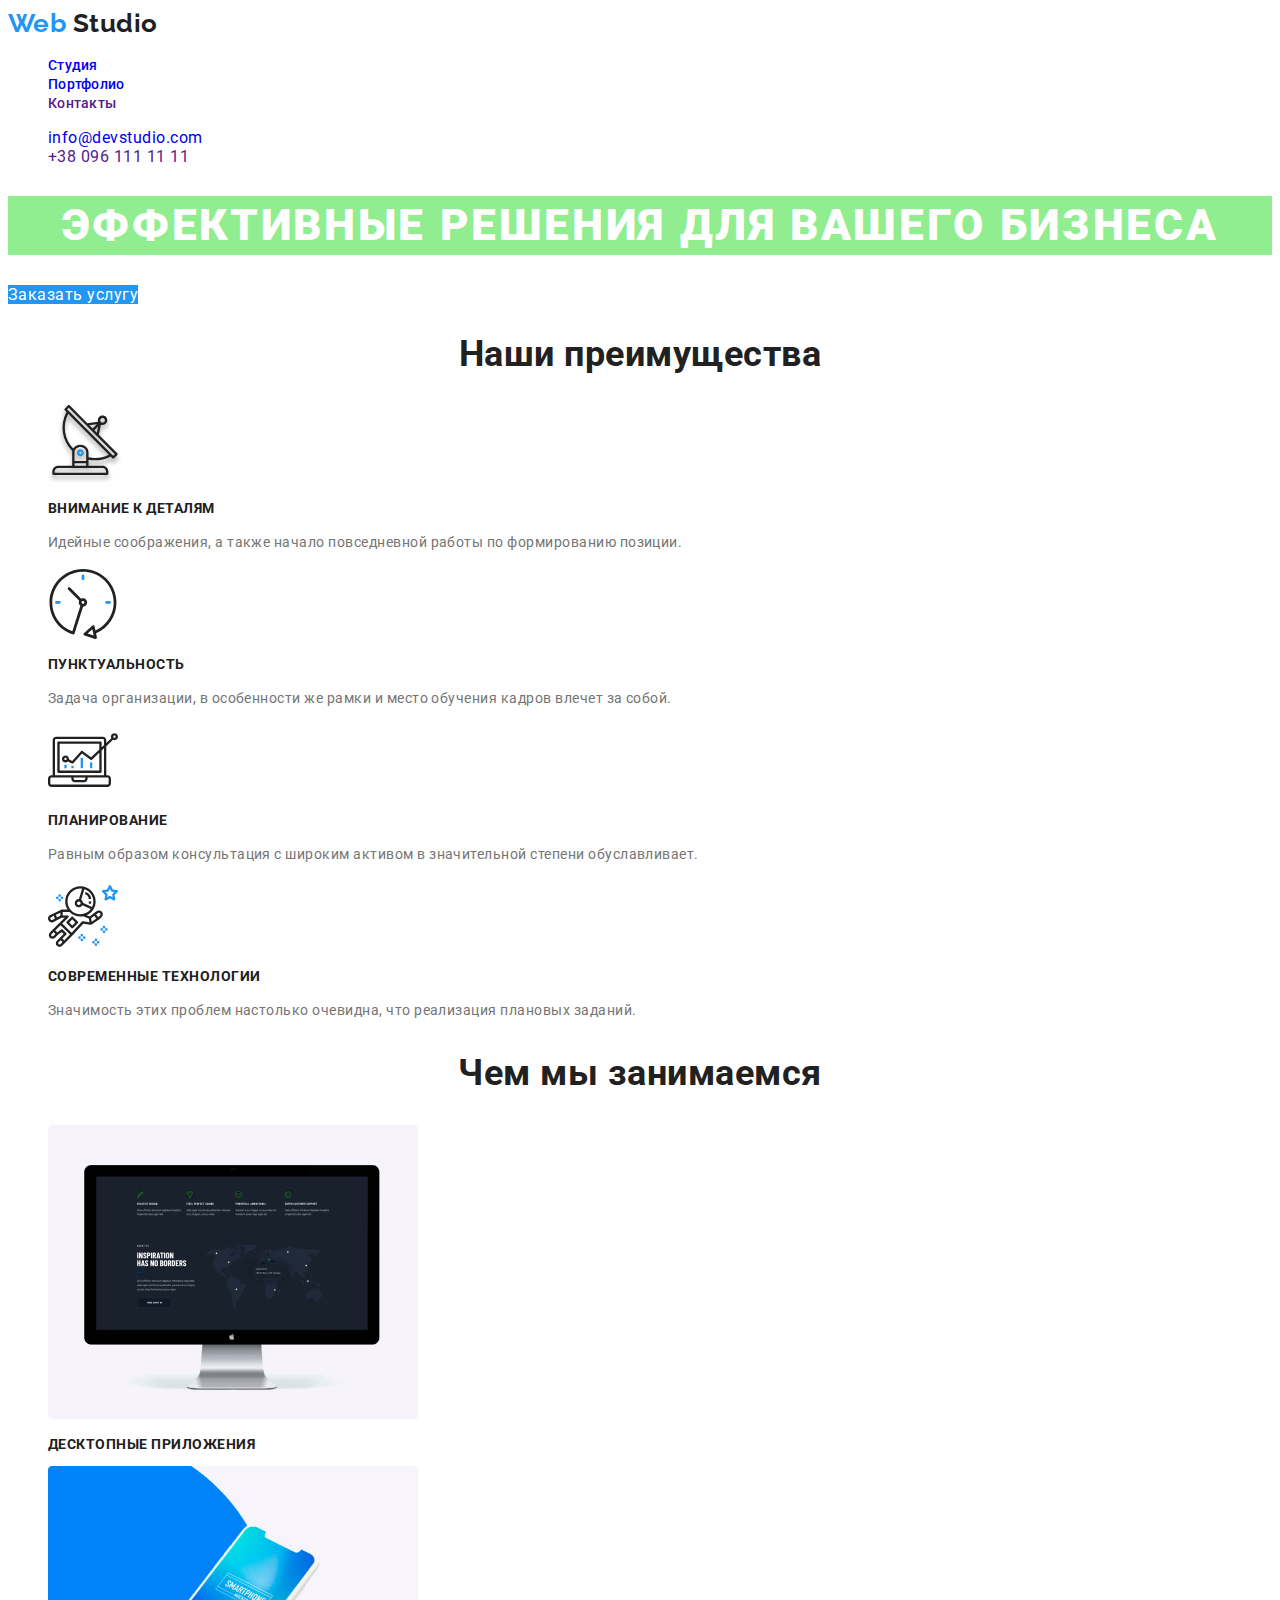
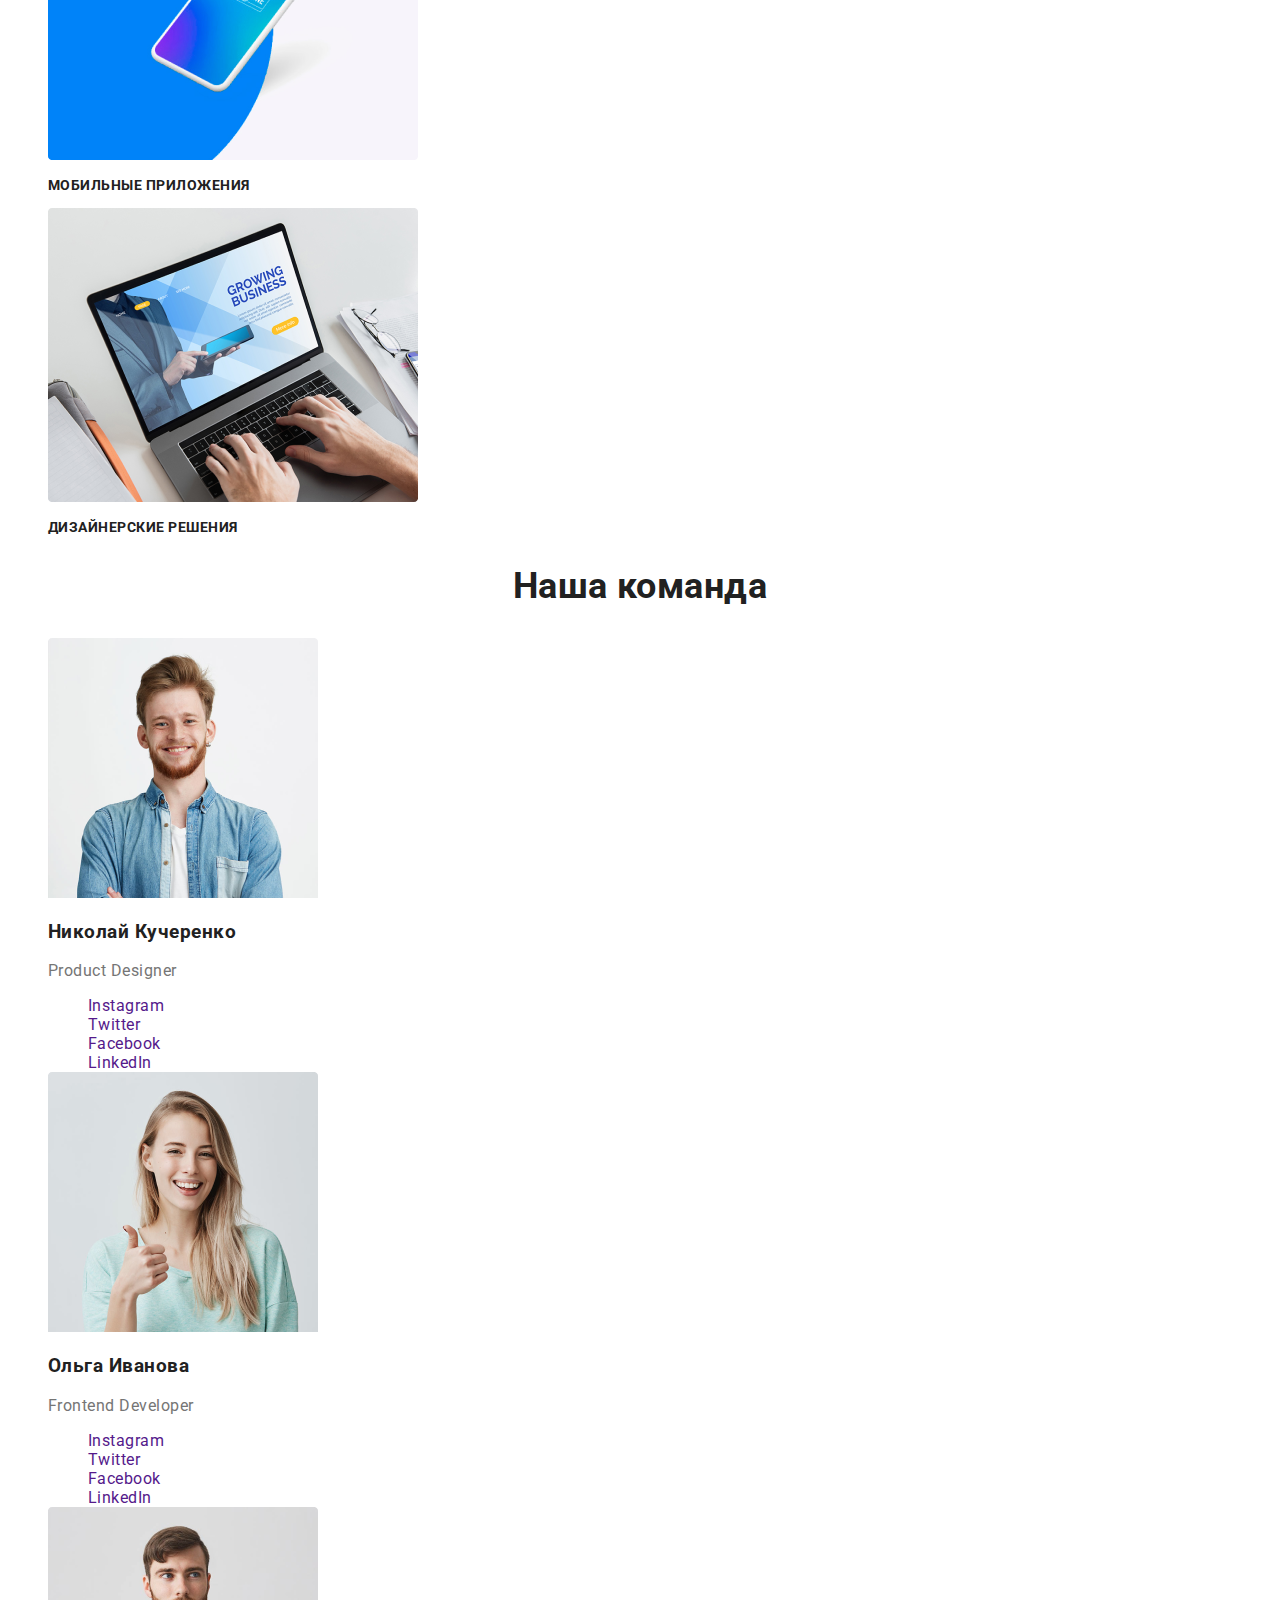
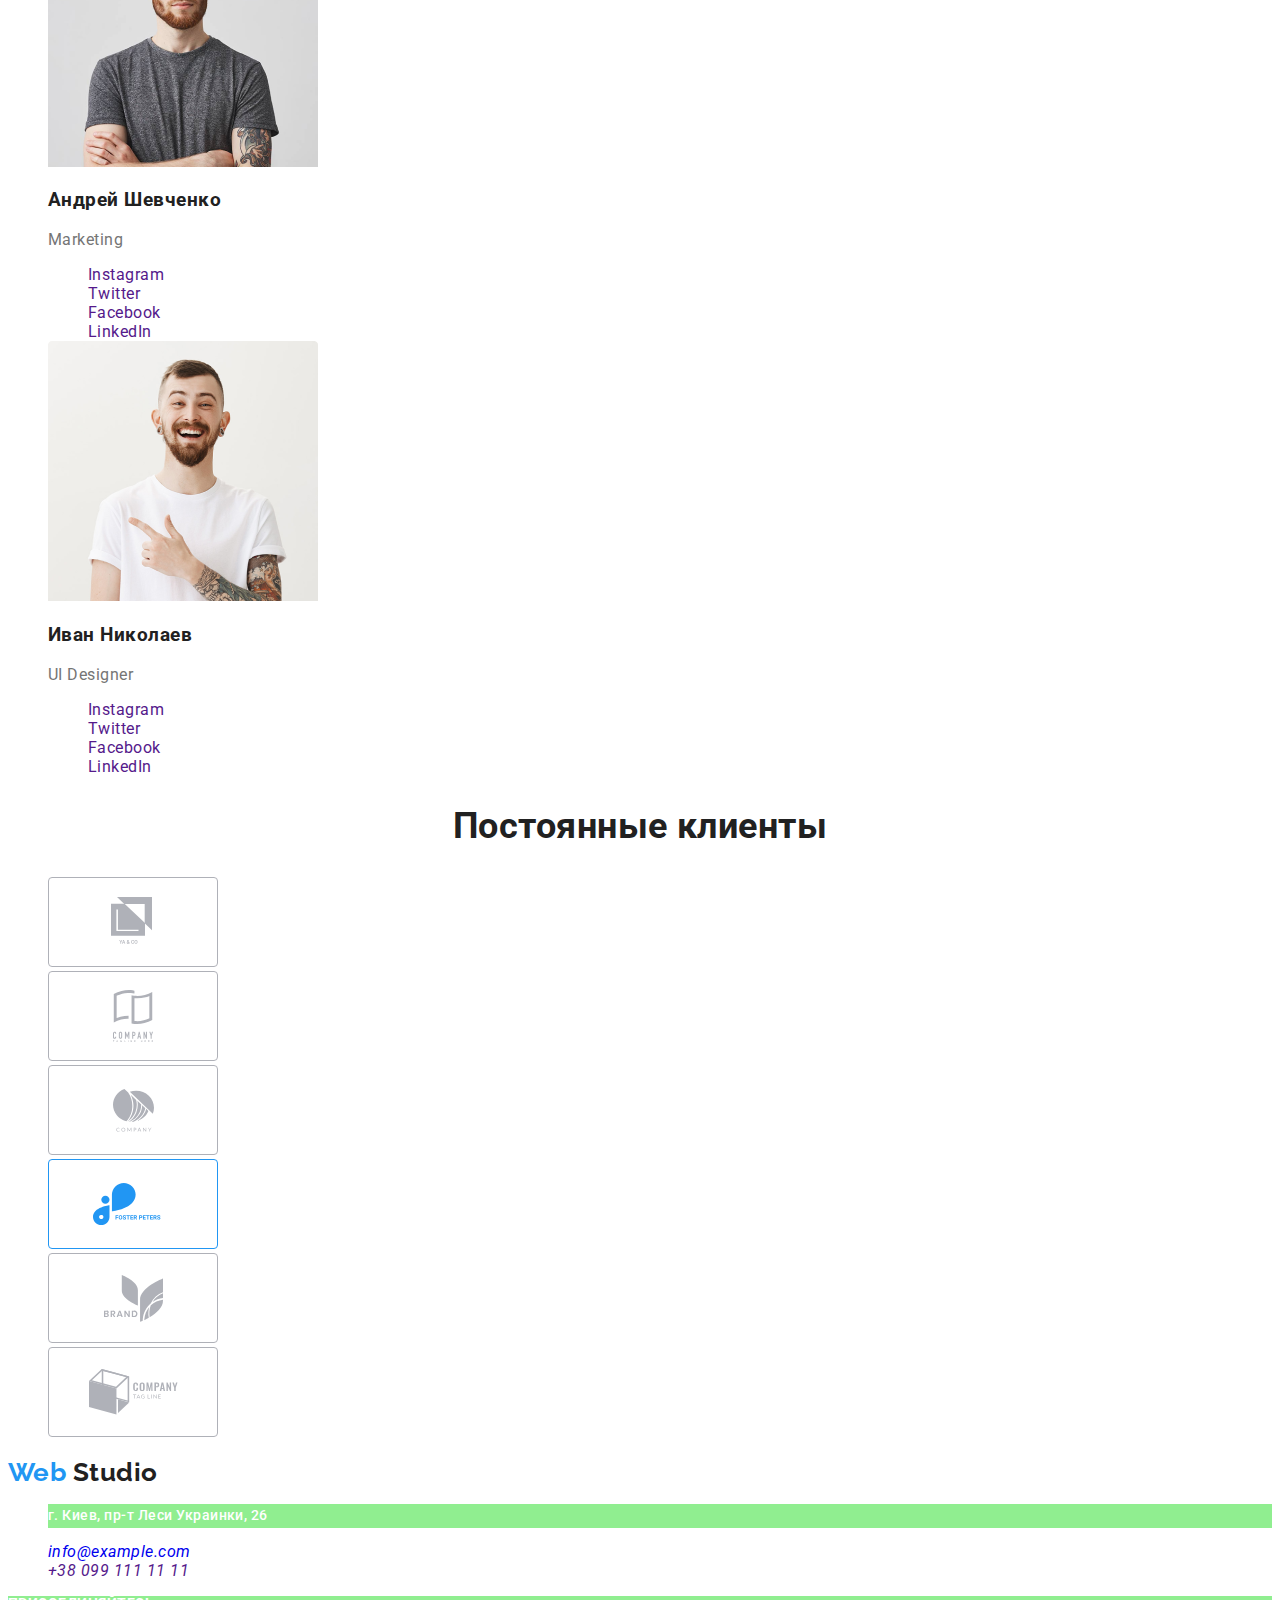
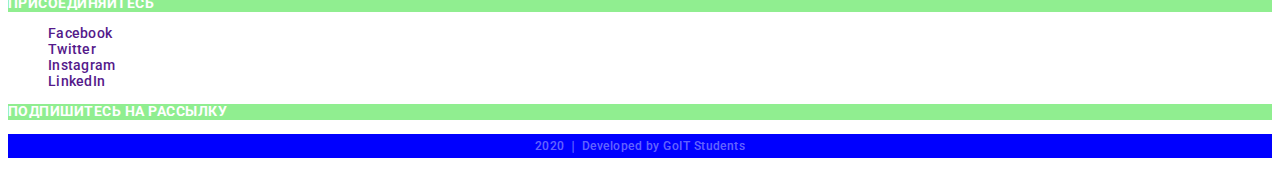
==== commit 35c33374: "bugs fixes update" ====
--- a/index.html
+++ b/index.html
@@ -4,7 +4,7 @@
     <meta charset="UTF-8" />
     <meta name="viewport" content="width=device-width, initial-scale=1.0" />
     <link
-      href="https://fonts.googleapis.com/css2?family=Raleway:wght@1,700&family=Roboto:wght@400;500;700;900&display=swap"
+      href="https://fonts.googleapis.com/css2?family=Raleway:wght@700&family=Roboto:wght@400;500;700;900&display=swap"
       rel="stylesheet"
     />
     <link rel="stylesheet" href="styles/styles.css" />
@@ -56,7 +56,7 @@
           <li>
             <a href=""><img src="./images/antenna1.svg" alt="Антенна" /></a>
             <h3 class="title">Внимание к деталям</h3>
-            <p class="text">
+            <p class="feauture-text">
               Идейные соображения, а также начало повседневной работы по
               формированию позиции.
             </p>
@@ -64,7 +64,7 @@
           <li>
             <a href=""><img src="./images/clock1.svg" alt="Часы" /></a>
             <h3 class="title">Пунктуальность</h3>
-            <p class="text">
+            <p class="feauture-text">
               Задача организации, в особенности же рамки и место обучения кадров
               влечет за собой.
             </p>
@@ -72,7 +72,7 @@
           <li>
             <a href=""><img src="./images/diagram.svg" alt="Диаграмма" /></a>
             <h3 class="title">Планирование</h3>
-            <p>
+            <p class="feauture-text">
               Равным образом консультация с широким активом в значительной
               степени обуславливает.
             </p>
@@ -80,7 +80,7 @@
           <li>
             <a href=""><img src="./images/astronaut1.svg" alt="Вектор" /></a>
             <h3 class="title">Современные технологии</h3>
-            <p class="text">
+            <p class="feauture-text">
               Значимость этих проблем настолько очевидна, что реализация
               плановых заданий.
             </p>
@@ -239,8 +239,8 @@
         </a>
 
         <address class="address">
-          <p class="text">г. Киев, пр-т Леси Украинки, 26</p>
           <ul class="contacts-nav list">
+            <li><p class="address-text">г. Киев, пр-т Леси Украинки, 26</p></li>
             <li>
               <a href="mailto:info@example.com" class="link"
                 >info@example.com</a
--- a/styles/styles.css
+++ b/styles/styles.css
@@ -25,7 +25,7 @@
 }
 
 .header-studio {
-  color: #000000;
+  color: #212121;
 }
 
 .list {
@@ -88,15 +88,35 @@
   color: var(--accent-color);
 }
 
-.works-list .text {
+.works-description {
+  font-weight: 500;
   font-size: 16px;
   line-height: 1.8;
+  color: var(--primary-text-color);
+}
+
+.works-list .title {
+  font-weight: 700;
+  font-size: 18px;
+  line-height: 2;
+}
+
+.works-button {
+  font-weight: 500;
+  color: var(--title-text-color);
+  font-size: 16px;
+  line-height: 1.7;
+  text-align: center;
 }
 
 .text-hover {
-  font-weight: 400;
+  font-family: Roboto;
+  font-style: normal;
+  font-weight: 500;
   font-size: 18px;
-  line-height: 1.5;
+  line-height: 1.56;
+  color: var(--primary-white-color);
+  background: rgba(33, 150, 243, 0.9);
 }
 
 button {
@@ -104,7 +124,7 @@
 }
 
 button:hover,
-:focus {
+button:focus {
   color: var(--accent-color);
 }
 
@@ -120,7 +140,7 @@
 }
 
 .section-title {
-  font-weight: 7000;
+  font-weight: 700;
   font-size: 36px;
   line-height: 1.16;
   text-align: center;
@@ -145,15 +165,28 @@
   background-color: lightgreen;
 }
 
-.feature-list .text {
+.feauture-text {
   font-weight: 400;
   font-size: 14px;
   line-height: 1.71;
-  color: var(--primary-white-color);
+  color: var(--primary-text-color);
 }
 
-.works-list .title {
-  font-weight: 700;
-  font-size: 18px;
+.address-text {
+  font-family: Roboto;
+  font-style: normal;
+  font-weight: 500;
+  font-size: 14px;
+  line-height: 1.71;
+  color: var(--primary-white-color);
+  background-color: lightgreen;
+}
+
+.signature {
+  font-weight: 500;
+  font-size: 12px;
   line-height: 2;
+  text-align: center;
+  color: rgba(255, 255, 255, 0.4);
+  background-color: blue;
 }
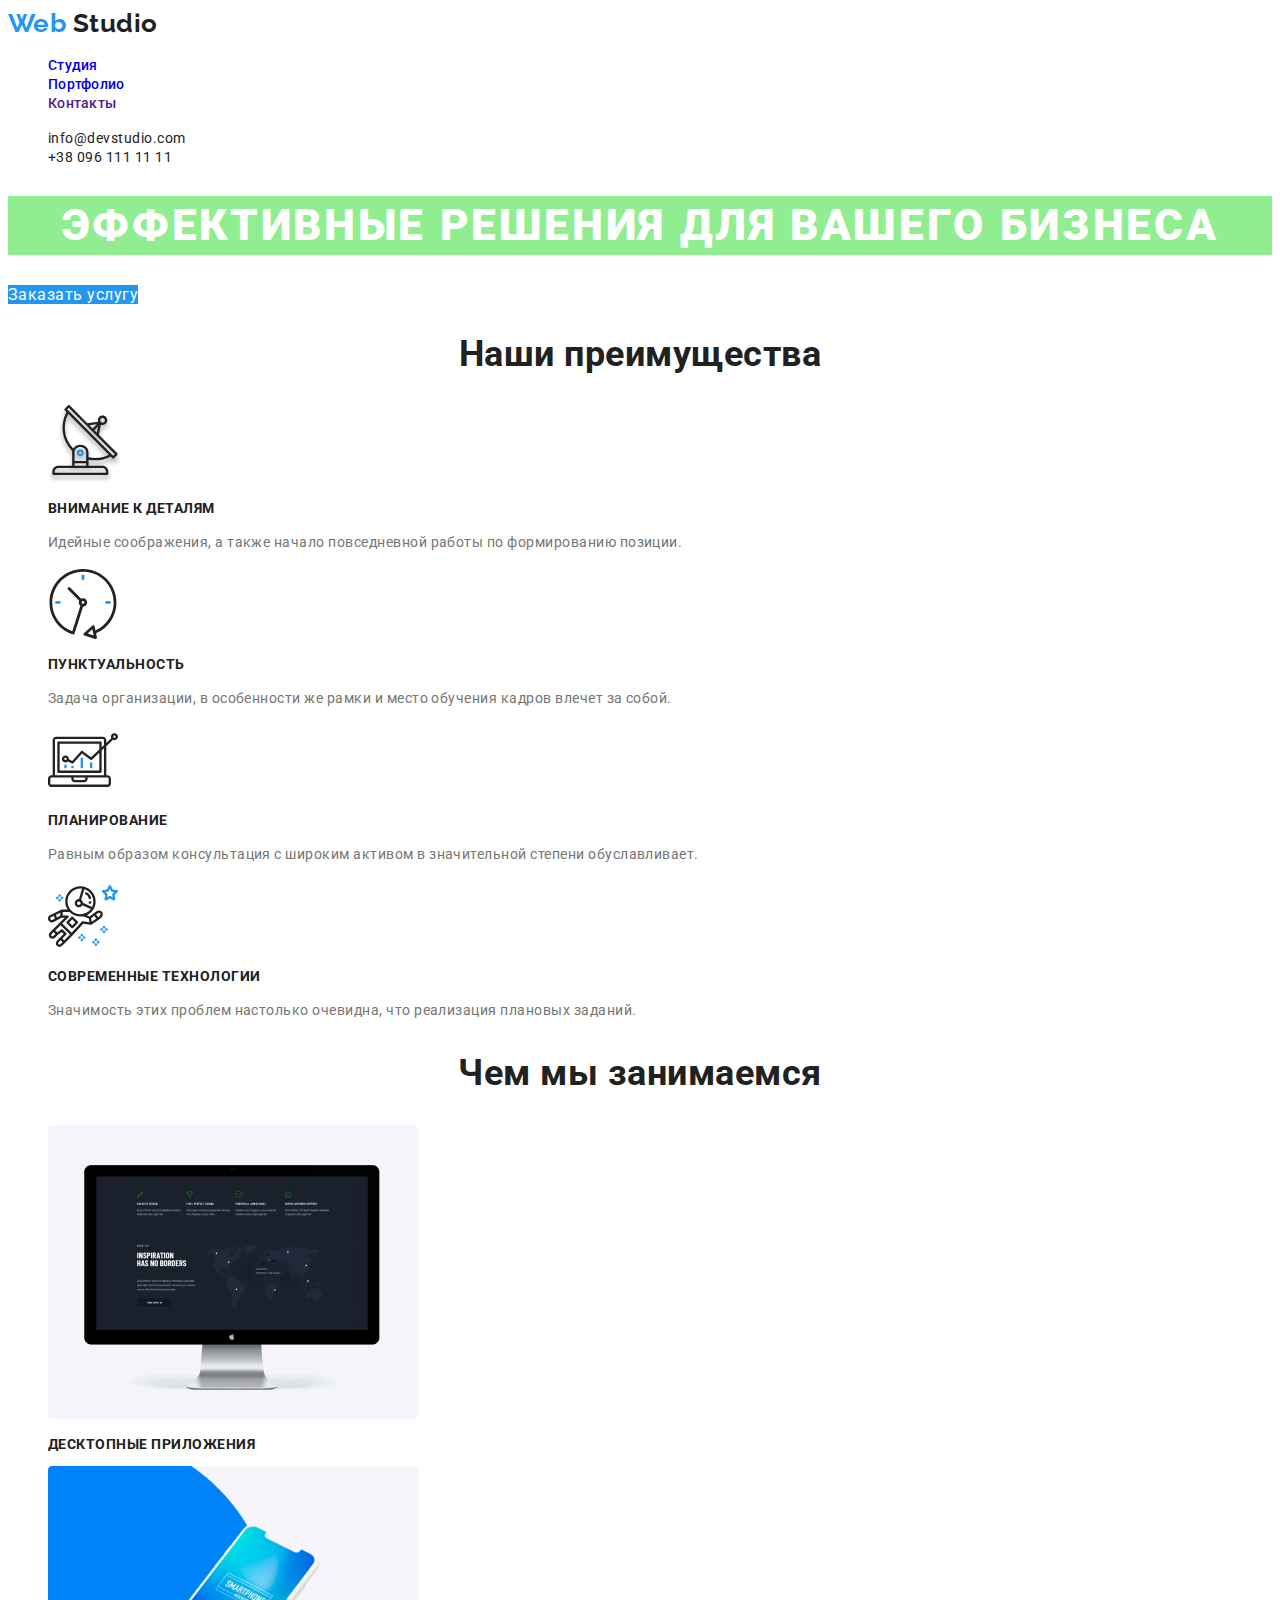
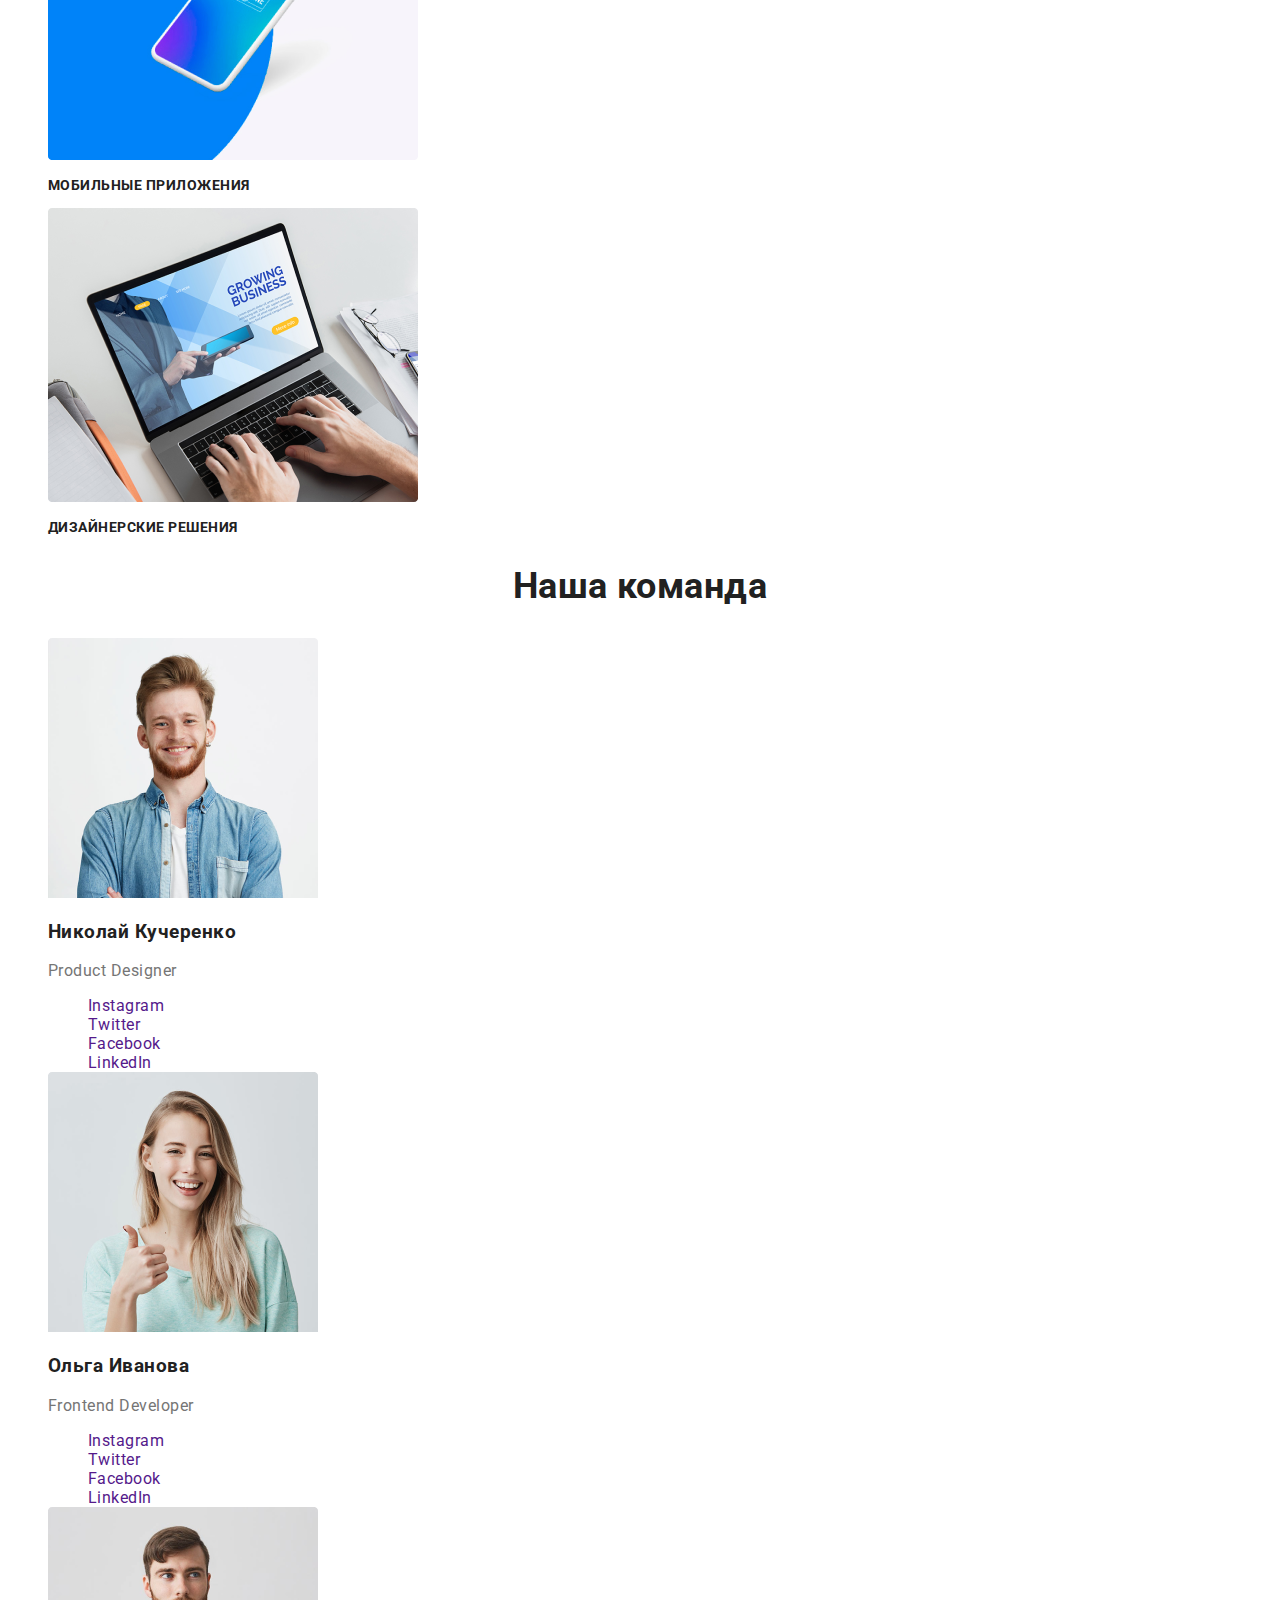
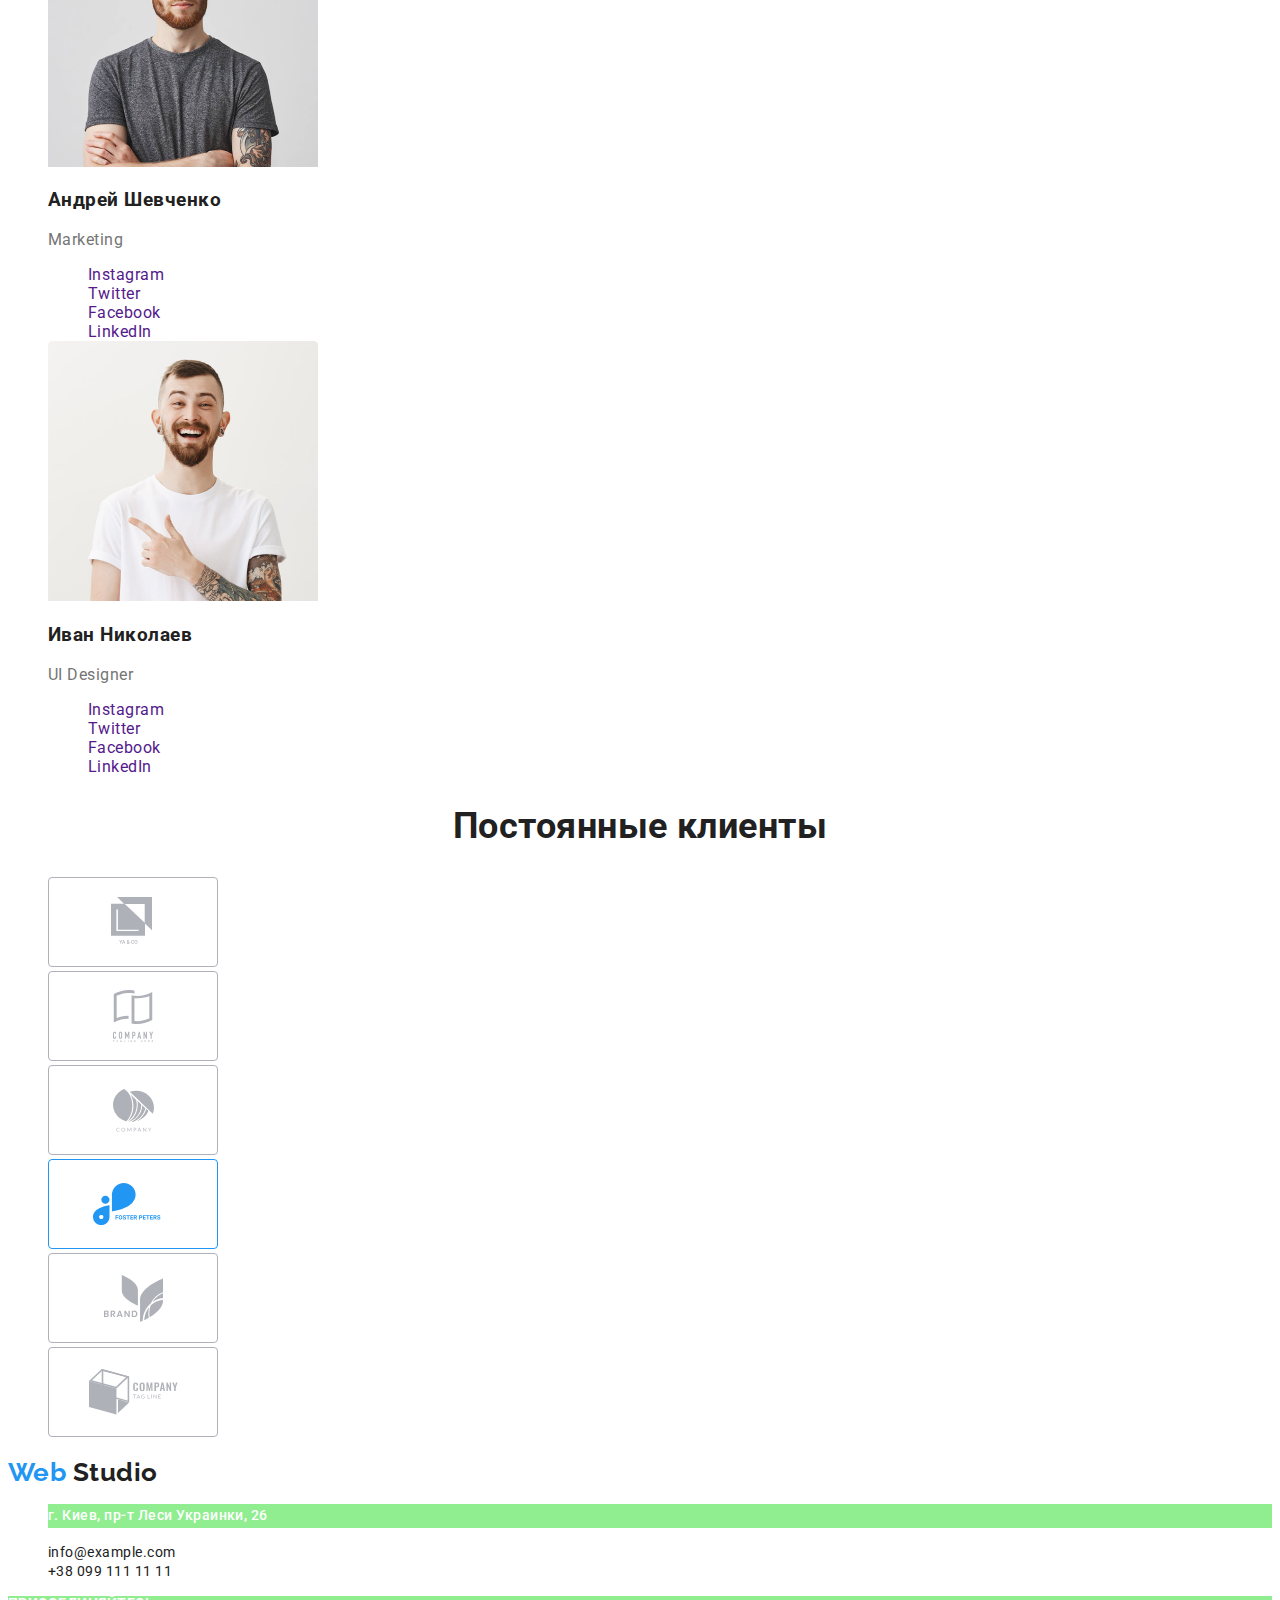
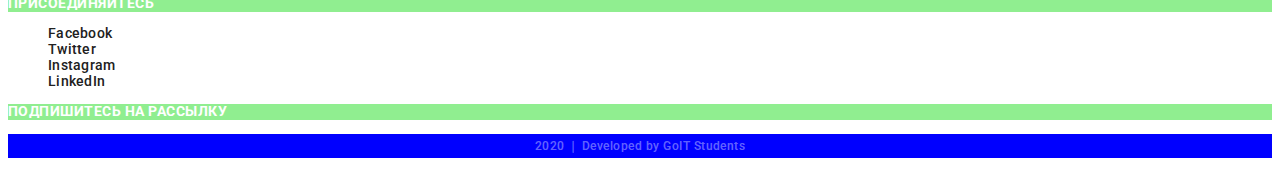
==== commit 13411a28: "fixes" ====
--- a/index.html
+++ b/index.html
@@ -37,7 +37,7 @@
             >
           </li>
           <li>
-            <a href="" class="link tel">+38 096 111 11 11</a>
+            <a href="tel:+38096111111" class="link tel">+38 096 111 11 11</a>
           </li>
         </ul>
       </nav>
--- a/styles/styles.css
+++ b/styles/styles.css
@@ -165,6 +165,12 @@
   background-color: lightgreen;
 }
 
+.contacts-nav .link {
+  font-style: normal;
+  color: var(--title-text-color);
+  font-size: 14px;
+}
+
 .feauture-text {
   font-weight: 400;
   font-size: 14px;
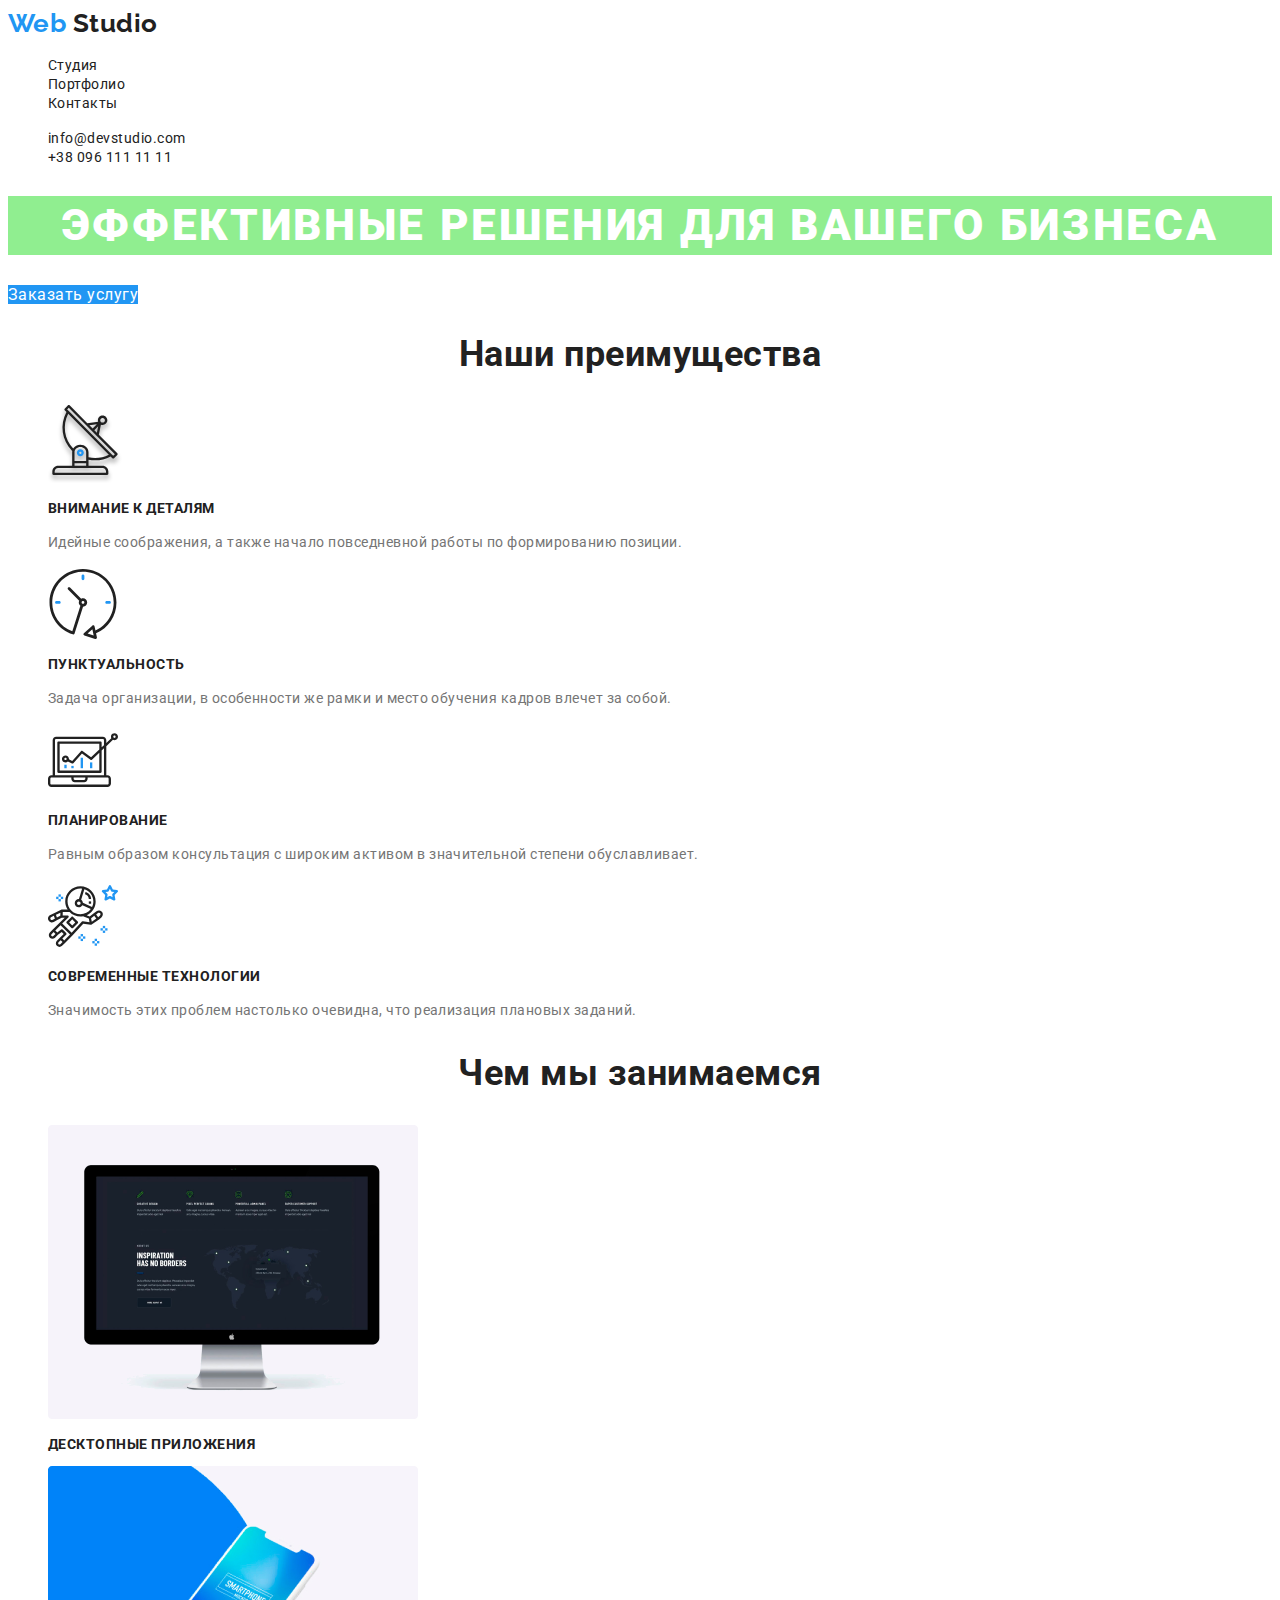
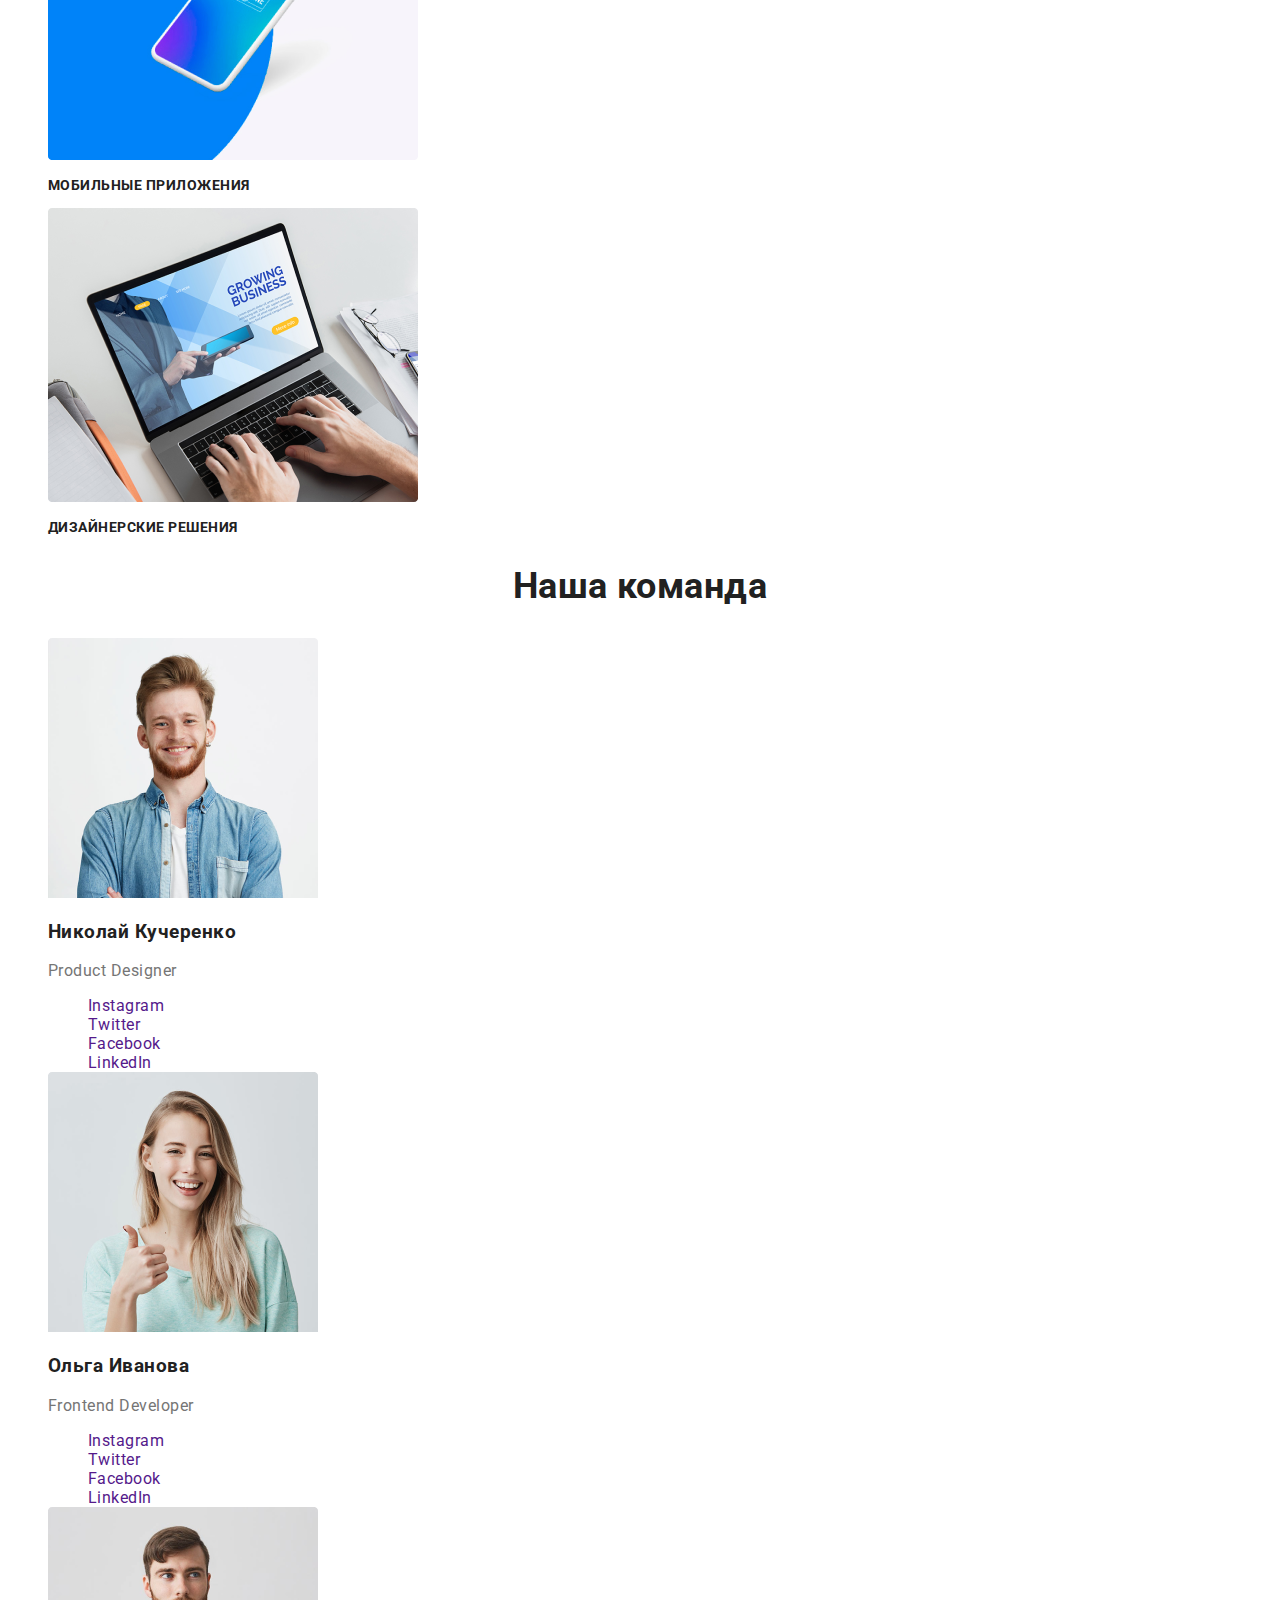
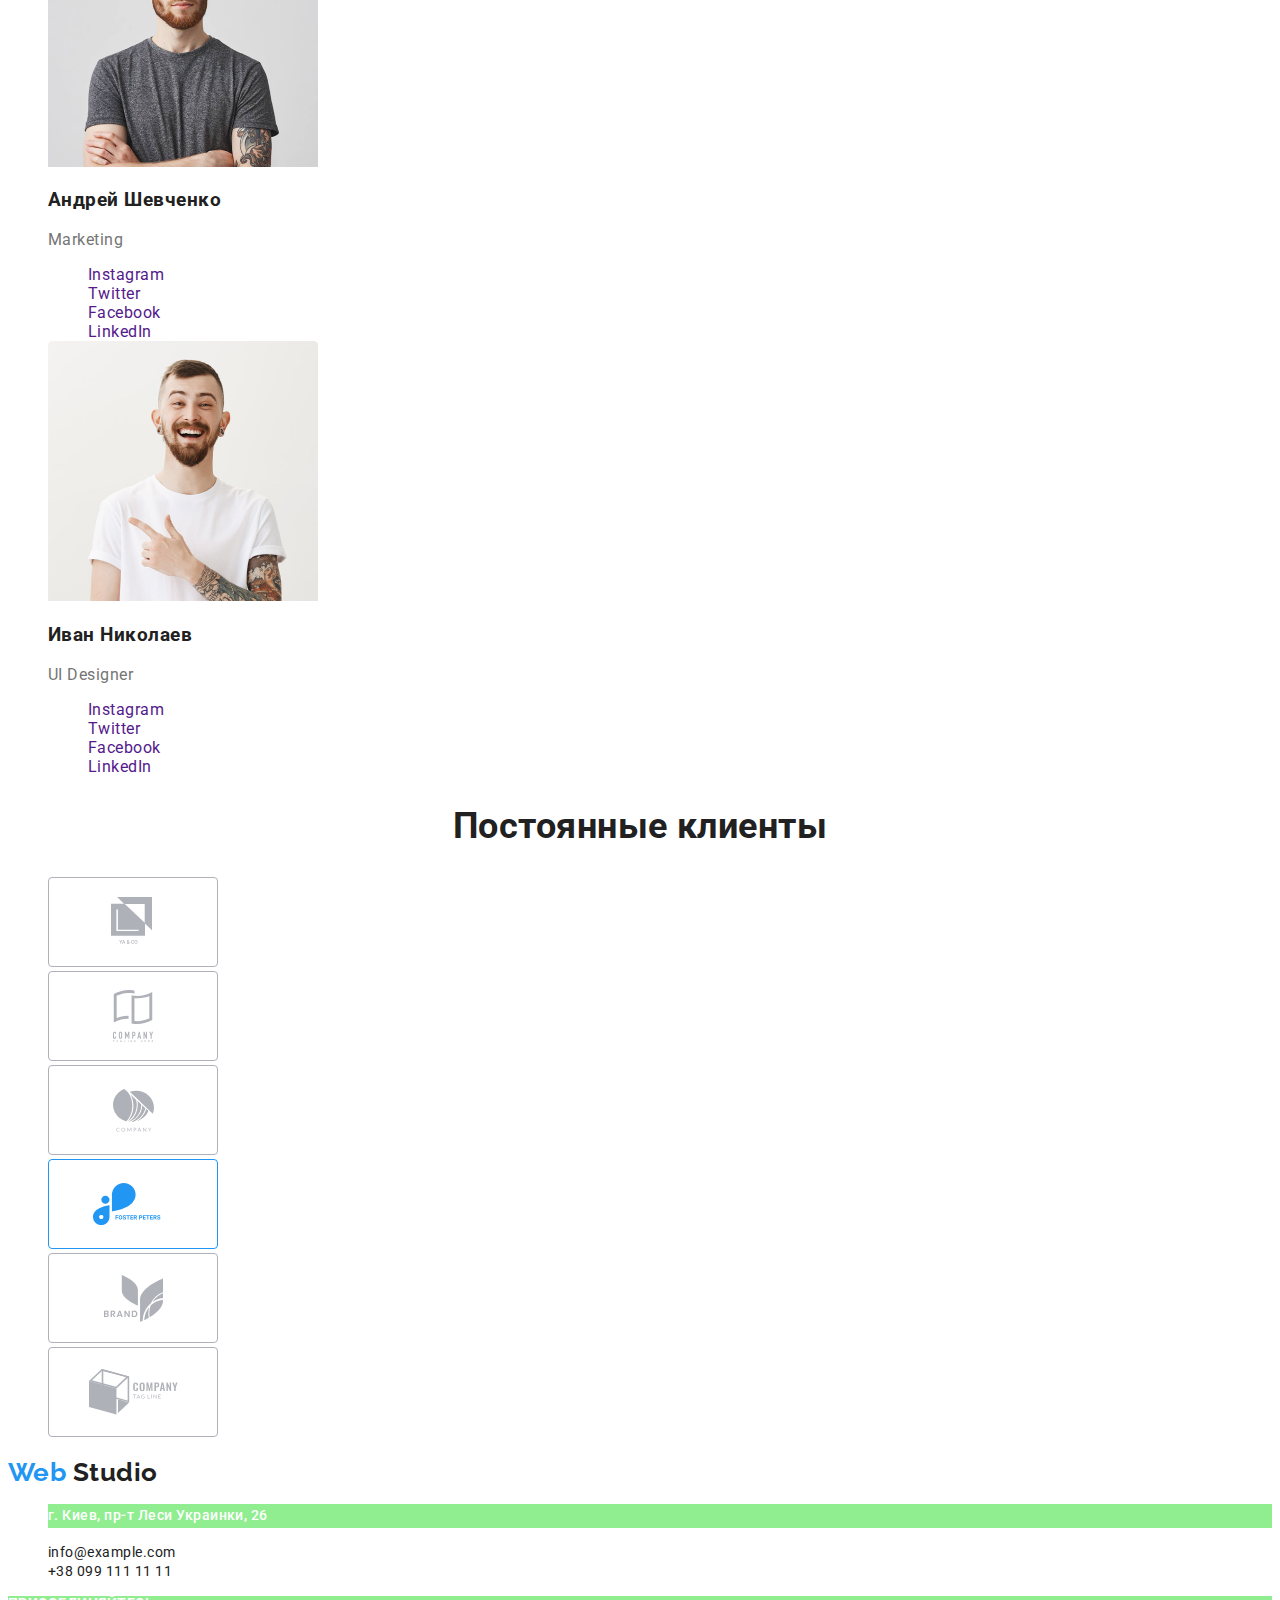
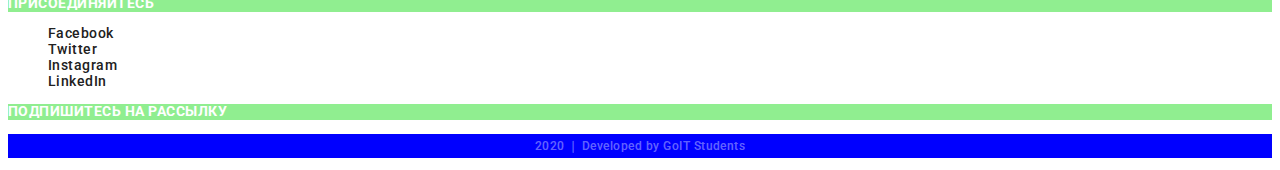
==== commit 0d74b104: "class site to contact" ====
--- a/index.html
+++ b/index.html
@@ -18,7 +18,7 @@
           <span class="logo header-studio">Studio</span>
         </a>
 
-        <ul class="site-nav list">
+        <ul class="contacts-nav list">
           <li>
             <a href="./index.html" class="link">Студия</a>
           </li>
--- a/styles/styles.css
+++ b/styles/styles.css
@@ -55,7 +55,6 @@
   font-weight: 500;
   font-size: 14px;
   line-height: 1.14;
-  letter-spacing: 0.02em;
   text-decoration: none;
 }
 
